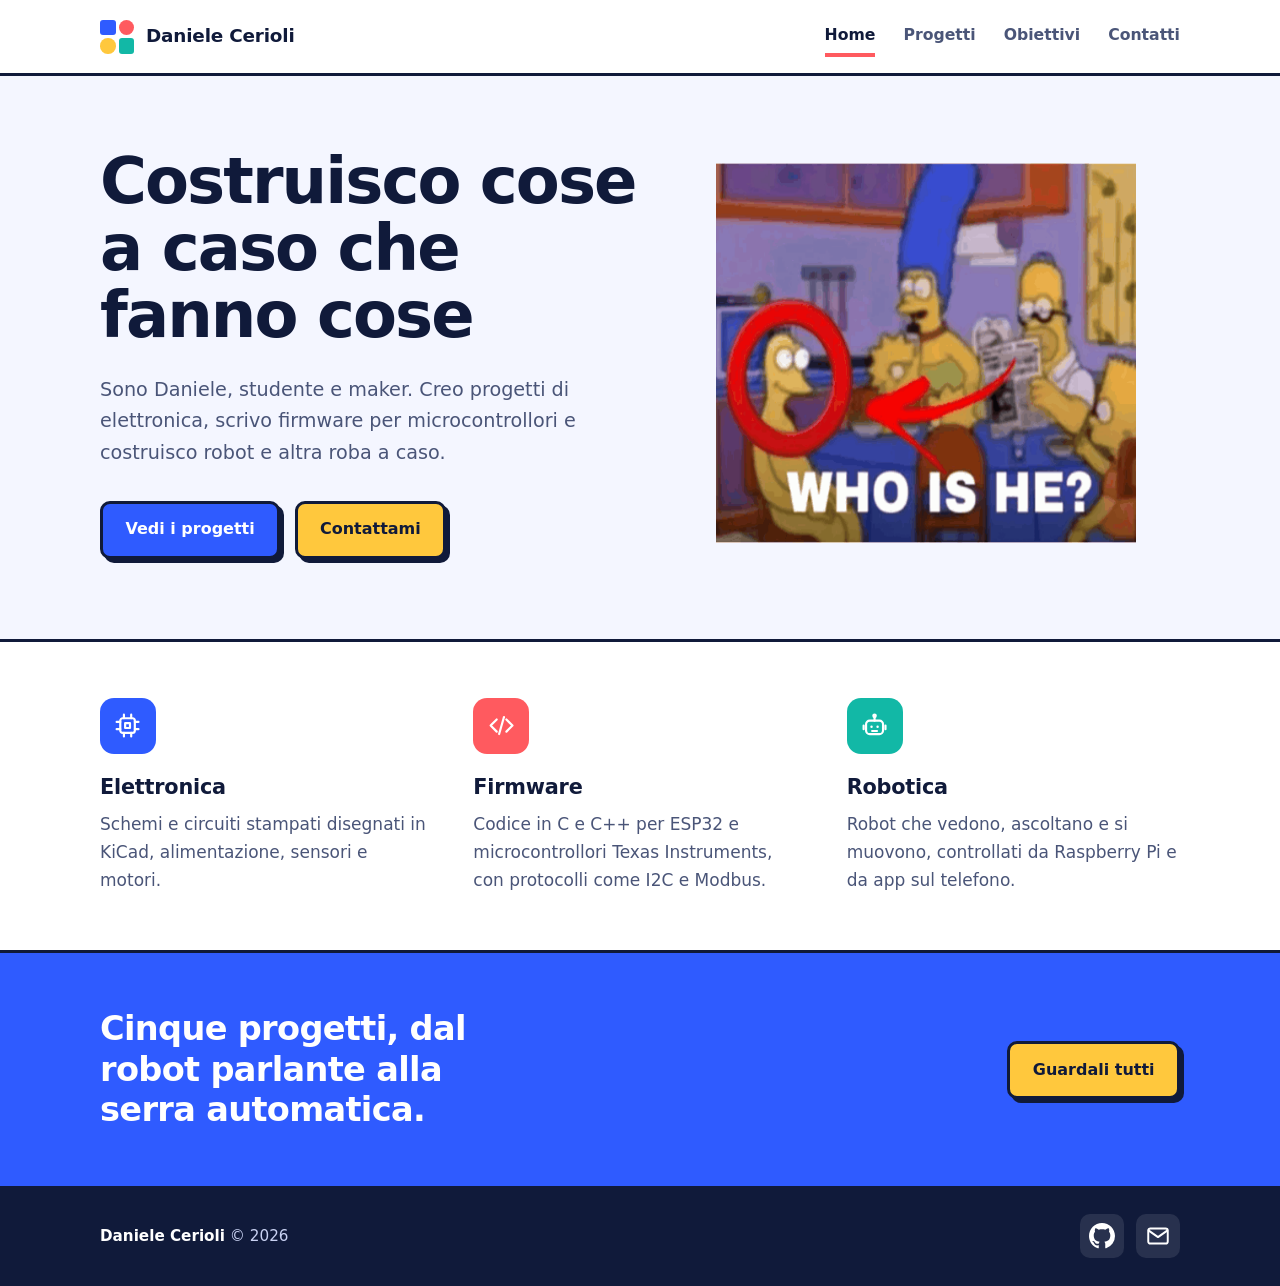
==== index.html @ 8ccdbf16 "sdada" ====
<!DOCTYPE html>
<html lang="it">
<head>
    <meta charset="UTF-8">
    <meta name="viewport" content="width=device-width, initial-scale=1.0">
    <title>Daniele Cerioli</title>
    <link rel="icon" type="image/x-icon" href="resources/img/icon.png">
    <link rel="stylesheet" href="style.css">
</head>
<body>
    <svg width="0" height="0" style="position:absolute" aria-hidden="true" focusable="false">
        <symbol id="i-github" viewBox="0 0 16 16"><path d="M8 0C3.58 0 0 3.58 0 8c0 3.54 2.29 6.53 5.47 7.59.4.07.55-.17.55-.38 0-.19-.01-.82-.01-1.49-2.01.37-2.53-.49-2.69-.94-.09-.23-.48-.94-.82-1.13-.28-.15-.68-.52-.01-.53.63-.01 1.08.58 1.23.82.72 1.21 1.87.87 2.33.66.07-.52.28-.87.51-1.07-1.78-.2-3.64-.89-3.64-3.95 0-.87.31-1.59.82-2.15-.08-.2-.36-1.02.08-2.12 0 0 .67-.21 2.2.82.64-.18 1.32-.27 2-.27.68 0 1.36.09 2 .27 1.53-1.04 2.2-.82 2.2-.82.44 1.1.16 1.92.08 2.12.51.56.82 1.27.82 2.15 0 3.07-1.87 3.75-3.65 3.95.29.25.54.73.54 1.48 0 1.07-.01 1.93-.01 2.2 0 .21.15.46.55.38A8.013 8.013 0 0016 8c0-4.42-3.58-8-8-8z"/></symbol>
        <symbol id="i-linkedin" viewBox="0 0 24 24"><rect x="3" y="3" width="18" height="18" rx="3"/><rect x="6.5" y="10" width="2" height="7.5" fill="currentColor" stroke="none"/><circle cx="7.5" cy="7.3" r="1.2" fill="currentColor" stroke="none"/><path fill="currentColor" stroke="none" d="M11 17.5v-7.5h2v1.1c.5-.8 1.4-1.3 2.4-1.3 1.9 0 2.6 1.2 2.6 3.1v4.6h-2v-4c0-1-.4-1.6-1.3-1.6-1 0-1.7.7-1.7 1.8v3.8z"/></symbol>
        <symbol id="i-instagram" viewBox="0 0 24 24"><rect x="3" y="3" width="18" height="18" rx="5"/><circle cx="12" cy="12" r="4"/><circle cx="17.2" cy="6.8" r="1" fill="currentColor" stroke="none"/></symbol>
        <symbol id="i-mail" viewBox="0 0 24 24"><rect x="3" y="5" width="18" height="14" rx="2"/><polyline points="3.5,7 12,13 20.5,7"/></symbol>
        <symbol id="i-chip" viewBox="0 0 24 24"><rect x="6" y="6" width="12" height="12" rx="2"/><rect x="10" y="10" width="4" height="4"/><path d="M9 3v3M15 3v3M9 18v3M15 18v3M3 9h3M3 15h3M18 9h3M18 15h3"/></symbol>
        <symbol id="i-code" viewBox="0 0 24 24"><polyline points="8,7 3,12 8,17"/><polyline points="16,7 21,12 16,17"/><line x1="14" y1="5" x2="10" y2="19"/></symbol>
        <symbol id="i-robot" viewBox="0 0 24 24"><rect x="5" y="8" width="14" height="11" rx="3"/><circle cx="9.5" cy="13" r="1" fill="currentColor" stroke="none"/><circle cx="14.5" cy="13" r="1" fill="currentColor" stroke="none"/><path d="M12 8V5"/><circle cx="12" cy="4" r="1"/><path d="M10 16.5h4"/><path d="M3 12v3M21 12v3"/></symbol>
        <symbol id="i-book" viewBox="0 0 24 24"><path d="M4 5.5C4 4.7 4.7 4 5.5 4H11v15H5.5C4.7 19 4 18.3 4 17.5z"/><path d="M20 5.5c0-.8-.7-1.5-1.5-1.5H13v15h5.5c.8 0 1.5-.7 1.5-1.5z"/></symbol>
    </svg>

    <header class="site-header">
        <div class="wrap">
            <a href="index.html" class="brand">
                <span class="brand-mark" aria-hidden="true"><i></i><i></i><i></i><i></i></span>
                Daniele Cerioli
            </a>
            <nav class="nav" aria-label="Principale">
                <ul>
                    <li><a href="index.html" class="active" aria-current="page">Home</a></li>
                    <li><a href="projects.html">Progetti</a></li>
                    <li><a href="obiettivi.html">Obiettivi</a></li>
                    <li><a href="contatti.html">Contatti</a></li>
                </ul>
            </nav>
        </div>
    </header>

    <main>
        <section class="hero">
            <div class="wrap">
                <div>
                    <h1>Costruisco cose a caso che fanno cose</h1>
                    <p>Sono Daniele, studente e maker. Creo progetti di elettronica, scrivo firmware per microcontrollori e costruisco robot e altra roba a caso.</p>
                    <div class="actions">
                        <a href="projects.html" class="btn btn-primary">Vedi i progetti</a>
                        <a href="contatti.html" class="btn btn-light">Contattami</a>
                    </div>
                </div>
                <div class="hero-art">
                    <img src="resources/img/who-is-he2.png" alt="Illustrazione di un circuito stampato con un microcontrollore al centro" width="420" height="380">
                </div>
            </div>
        </section>

        <section class="skills" aria-label="Di cosa mi occupo">
            <div class="wrap">
                <div class="skill s-blue">
                    <div class="badge"><svg class="icon" aria-hidden="true"><use href="#i-chip"/></svg></div>
                    <h2>Elettronica</h2>
                    <p>Schemi e circuiti stampati disegnati in KiCad, alimentazione, sensori e motori.</p>
                </div>
                <div class="skill s-coral">
                    <div class="badge"><svg class="icon" aria-hidden="true"><use href="#i-code"/></svg></div>
                    <h2>Firmware</h2>
                    <p>Codice in C e C++ per ESP32 e microcontrollori Texas Instruments, con protocolli come I2C e Modbus.</p>
                </div>
                <div class="skill s-teal">
                    <div class="badge"><svg class="icon" aria-hidden="true"><use href="#i-robot"/></svg></div>
                    <h2>Robotica</h2>
                    <p>Robot che vedono, ascoltano e si muovono, controllati da Raspberry Pi e da app sul telefono.</p>
                </div>
            </div>
        </section>

        <section class="band">
            <div class="wrap">
                <h2>Cinque progetti, dal robot parlante alla serra automatica.</h2>
                <a href="projects.html" class="btn btn-light">Guardali tutti</a>
            </div>
        </section>
    </main>

    <footer class="site-footer">
        <div class="wrap">
            <p><strong>Daniele Cerioli</strong> &copy; 2026</p>
            <ul class="socials">
                <li><a class="github" href="https://github.com/Dragonyx118" target="_blank" rel="noopener" aria-label="GitHub" title="GitHub"><svg class="icon icon-fill" aria-hidden="true"><use href="#i-github"/></svg></a></li>
                <li><a class="mail" href="mailto:daniele.cerioli@galileo.galileicrema.it" aria-label="Email" title="Email"><svg class="icon" aria-hidden="true"><use href="#i-mail"/></svg></a></li>
            </ul>
        </div>
    </footer>

</body>
</html>
---- style.css ----
/* ---------- Variabili ---------- */
:root {
    --ink: #101a3a;
    --muted: #4a5578;
    --bg: #f4f6ff;
    --white: #ffffff;
    --line: #d9e0f5;

    --blue: #2f5bff;
    --coral: #ff5a5f;
    --sun: #ffc83d;
    --teal: #12b8a6;
    --violet: #7b4dff;

    --blue-soft: #e4eaff;
    --coral-soft: #ffe3e4;
    --sun-soft: #fff1c7;
    --teal-soft: #d3f4ef;
    --violet-soft: #e9e1ff;

    --wrap: min(1080px, calc(100% - 3rem));
}

/* ---------- Base ---------- */
*, *::before, *::after { box-sizing: border-box; }

html { scroll-behavior: smooth; }

body {
    margin: 0;
    min-height: 100vh;
    display: flex;
    flex-direction: column;
    background: var(--bg);
    color: var(--ink);
    font-family: "Avenir Next", "Segoe UI", Roboto, system-ui, sans-serif;
    font-size: 1.0625rem;
    line-height: 1.65;
    -webkit-font-smoothing: antialiased;
}

h1, h2, h3, p, ul, dl { margin: 0; }
ul { padding: 0; list-style: none; }
img { max-width: 100%; display: block; }
a { color: inherit; }

a:focus-visible {
    outline: 3px solid var(--violet);
    outline-offset: 3px;
    border-radius: 4px;
}

.wrap { width: var(--wrap); margin-inline: auto; }
main { flex: 1; }

.icon {
    width: 1.3em;
    height: 1.3em;
    fill: none;
    stroke: currentColor;
    stroke-width: 1.8;
    stroke-linecap: round;
    stroke-linejoin: round;
    flex-shrink: 0;
}
.icon-fill { fill: currentColor; stroke: none; }

/* ---------- Header ---------- */
.site-header {
    background: var(--white);
    border-bottom: 3px solid var(--ink);
}
.site-header .wrap {
    display: flex;
    flex-wrap: wrap;
    align-items: center;
    justify-content: space-between;
    gap: 0.75rem 2rem;
    padding-block: 1rem;
}
.brand {
    display: flex;
    align-items: center;
    gap: 0.75rem;
    font-weight: 800;
    font-size: 1.15rem;
    text-decoration: none;
    letter-spacing: -0.01em;
}
.brand-mark {
    width: 34px;
    height: 34px;
    display: grid;
    grid-template: 1fr 1fr / 1fr 1fr;
    gap: 3px;
}
.brand-mark i { border-radius: 3px; }
.brand-mark i:nth-child(1) { background: var(--blue); }
.brand-mark i:nth-child(2) { background: var(--coral); border-radius: 50%; }
.brand-mark i:nth-child(3) { background: var(--sun); border-radius: 50%; }
.brand-mark i:nth-child(4) { background: var(--teal); }

.nav ul { display: flex; flex-wrap: wrap; gap: 0.25rem 1.75rem; }
.nav a {
    display: inline-block;
    padding: 0.35rem 0;
    font-weight: 600;
    font-size: 0.98rem;
    text-decoration: none;
    color: var(--muted);
    border-bottom: 4px solid transparent;
}
.nav a:hover { color: var(--ink); border-bottom-color: var(--sun); }
.nav a.active { color: var(--ink); border-bottom-color: var(--coral); }

/* ---------- Hero (home) ---------- */
.hero { padding-block: 4.5rem 5rem; }
.hero .wrap {
    display: grid;
    grid-template-columns: 1.1fr 0.9fr;
    gap: 3rem;
    align-items: center;
}
.hero h1 {
    font-size: clamp(2.4rem, 5.5vw, 4rem);
    line-height: 1.05;
    font-weight: 800;
    letter-spacing: -0.03em;
}
.hero p {
    margin-top: 1.5rem;
    max-width: 34rem;
    font-size: 1.2rem;
    color: var(--muted);
}
.hero-art svg { width: 100%; height: auto; display: block; }

.actions { display: flex; flex-wrap: wrap; gap: 0.9rem; margin-top: 2rem; }
.btn {
    display: inline-flex;
    align-items: center;
    gap: 0.6rem;
    padding: 0.8rem 1.4rem;
    font-weight: 700;
    font-size: 1rem;
    text-decoration: none;
    border: 3px solid var(--ink);
    border-radius: 10px;
    box-shadow: 4px 4px 0 var(--ink);
    transition: transform 0.12s, box-shadow 0.12s;
}
.btn:hover { transform: translate(2px, 2px); box-shadow: 2px 2px 0 var(--ink); }
.btn-primary { background: var(--blue); color: var(--white); }
.btn-light { background: var(--sun); color: var(--ink); }

/* ---------- Cosa faccio (home) ---------- */
.skills { background: var(--white); border-block: 3px solid var(--ink); padding-block: 3.5rem; }
.skills .wrap { display: grid; grid-template-columns: repeat(3, 1fr); gap: 2.5rem; }
.skill .badge {
    width: 56px;
    height: 56px;
    display: grid;
    place-items: center;
    border-radius: 14px;
    color: var(--white);
    font-size: 1.4rem;
    margin-bottom: 1rem;
}
.skill h2 { font-size: 1.3rem; font-weight: 800; letter-spacing: -0.01em; }
.skill p { margin-top: 0.4rem; color: var(--muted); }
.s-blue .badge { background: var(--blue); }
.s-coral .badge { background: var(--coral); }
.s-teal .badge { background: var(--teal); }

/* ---------- Banda finale (home) ---------- */
.band { background: var(--blue); color: var(--white); padding-block: 3.5rem; }
.band .wrap {
    display: flex;
    flex-wrap: wrap;
    align-items: center;
    justify-content: space-between;
    gap: 1.5rem;
}
.band h2 { font-size: clamp(1.5rem, 3vw, 2.1rem); font-weight: 800; letter-spacing: -0.02em; max-width: 28rem; line-height: 1.2; }

/* ---------- Intestazione pagine interne ---------- */
.page-head { padding-block: 3.5rem 2.5rem; }
.page-head h1 {
    font-size: clamp(2.2rem, 5vw, 3.4rem);
    line-height: 1.05;
    font-weight: 800;
    letter-spacing: -0.03em;
}
.page-head p { margin-top: 1rem; max-width: 36rem; font-size: 1.15rem; color: var(--muted); }
.page-head .bar {
    margin-top: 1.5rem;
    width: 140px;
    height: 8px;
    border-radius: 4px;
    background: linear-gradient(90deg,
        var(--blue) 0 25%, var(--coral) 25% 50%, var(--sun) 50% 75%, var(--teal) 75% 100%);
}

/* ---------- Progetti ---------- */
.p-blue   { --c: var(--blue);   --soft: var(--blue-soft); }
.p-coral  { --c: var(--coral);  --soft: var(--coral-soft); }
.p-teal   { --c: var(--teal);   --soft: var(--teal-soft); }
.p-violet { --c: var(--violet); --soft: var(--violet-soft); }
.p-sun    { --c: var(--sun);    --soft: var(--sun-soft); }

.project { padding-block: 3.5rem; border-top: 3px solid var(--ink); }
.project:first-child { border-top: 0; }
.project .wrap {
    display: grid;
    grid-template-columns: 1fr 1fr;
    gap: 3.5rem;
    align-items: center;
}
.project:nth-of-type(even) .text { order: 2; }

.project h2 {
    border-left: 10px solid var(--c);
    padding-left: 1rem;
    font-size: clamp(1.7rem, 3vw, 2.2rem);
    line-height: 1.1;
    font-weight: 800;
    letter-spacing: -0.02em;
}
.project .lead { margin-top: 1.1rem; font-size: 1.2rem; font-weight: 600; line-height: 1.45; }
.project .detail { margin-top: 0.9rem; color: var(--muted); }

.tags { display: flex; flex-wrap: wrap; gap: 0.5rem; margin-top: 1.4rem; }
.tags li {
    padding: 0.2rem 0.7rem;
    font-size: 0.85rem;
    font-weight: 700;
    background: var(--soft);
    border: 2px solid var(--c);
    border-radius: 6px;
}

/* Spazio immagine: se manca il file mostra il nome da usare */
.shot {
    position: relative;
    aspect-ratio: 4 / 3;
    margin: 0 12px 12px 0;
    display: grid;
    place-items: center;
    padding: 1rem;
    text-align: center;
    font-size: 0.85rem;
    font-weight: 600;
    color: var(--muted);
    background:
        repeating-linear-gradient(45deg, transparent 0 14px, rgba(16, 26, 58, 0.06) 14px 16px),
        var(--soft);
    border: 3px solid var(--ink);
    border-radius: 14px;
    box-shadow: 12px 12px 0 var(--c);
    overflow: hidden;
}
.shot::before { content: attr(data-file); }
.shot img {
    position: absolute;
    inset: 0;
    width: 100%;
    height: 100%;
    object-fit: cover;
}

/* ---------- Obiettivi ---------- */
.goals { padding-block: 1.5rem 4rem; }
.goal {
    display: grid;
    grid-template-columns: 64px 1fr;
    gap: 1.5rem;
    padding-block: 2rem;
    border-top: 3px solid var(--ink);
}
.goal .badge {
    width: 64px;
    height: 64px;
    display: grid;
    place-items: center;
    border-radius: 16px;
    background: var(--c);
    color: var(--white);
    font-size: 1.5rem;
}
.p-sun .badge { color: var(--ink); }
.goal h2 { font-size: 1.5rem; font-weight: 800; letter-spacing: -0.02em; line-height: 1.2; }
.goal p { margin-top: 0.5rem; max-width: 40rem; color: var(--muted); }

/* ---------- Contatti ---------- */
.contacts { padding-block: 1.5rem 4rem; }
.contacts ul { border-top: 3px solid var(--ink); }
.contact {
    display: flex;
    align-items: center;
    gap: 1.25rem;
    padding-block: 1.1rem;
    border-bottom: 3px solid var(--ink);
    text-decoration: none;
}
.contact .badge {
    width: 52px;
    height: 52px;
    display: grid;
    place-items: center;
    border-radius: 12px;
    background: var(--c);
    color: var(--white);
    font-size: 1.3rem;
    transition: transform 0.15s;
}
.contact:hover .badge { transform: rotate(-8deg) scale(1.06); }
.contact strong { display: block; font-size: 1.15rem; font-weight: 800; }
.contact span.handle { color: var(--muted); font-size: 0.95rem; }

/* ---------- Footer ---------- */
.site-footer { background: var(--ink); color: #c9d2f2; margin-top: auto; }
.site-footer .wrap {
    display: flex;
    flex-wrap: wrap;
    align-items: center;
    justify-content: space-between;
    gap: 1.25rem;
    padding-block: 1.75rem;
    font-size: 0.95rem;
}
.site-footer strong { color: var(--white); }
.socials { display: flex; gap: 0.75rem; }
.socials a {
    width: 44px;
    height: 44px;
    display: grid;
    place-items: center;
    border-radius: 10px;
    color: var(--white);
    background: rgba(255, 255, 255, 0.1);
    font-size: 1.25rem;
    transition: background 0.15s, color 0.15s;
}
.socials a:hover { color: var(--ink); }
.socials a.github:hover    { background: var(--white); }
.socials a.linkedin:hover  { background: #6f93ff; }
.socials a.instagram:hover { background: var(--coral); }
.socials a.mail:hover      { background: var(--sun); }

/* ---------- Mobile ---------- */
@media (max-width: 820px) {
    .hero { padding-block: 3rem; }
    .hero .wrap, .project .wrap { grid-template-columns: 1fr; gap: 2.5rem; }
    .project:nth-of-type(even) .text { order: 0; }
    .skills .wrap { grid-template-columns: 1fr; gap: 2rem; }
}

@media (prefers-reduced-motion: reduce) {
    html { scroll-behavior: auto; }
    .btn, .contact .badge, .socials a { transition: none; }
}

.project h2 {
    display: flex;
    align-items: center;
    gap: 0.85rem;
}
.project-logo {
    width: 1.8em;
    height: 1.8em;
    display: flex;
    align-items: center;
    justify-content: center;
    flex-shrink: 0;
    overflow: hidden;
}
.project-logo img {
    width: 100%;
    height: 100%;
    object-fit: cover;
}
/* Stonda solo il logo quadrato di LegmaMiteo */
.project-logo.round-logo img {
    border-radius: 20%;
}
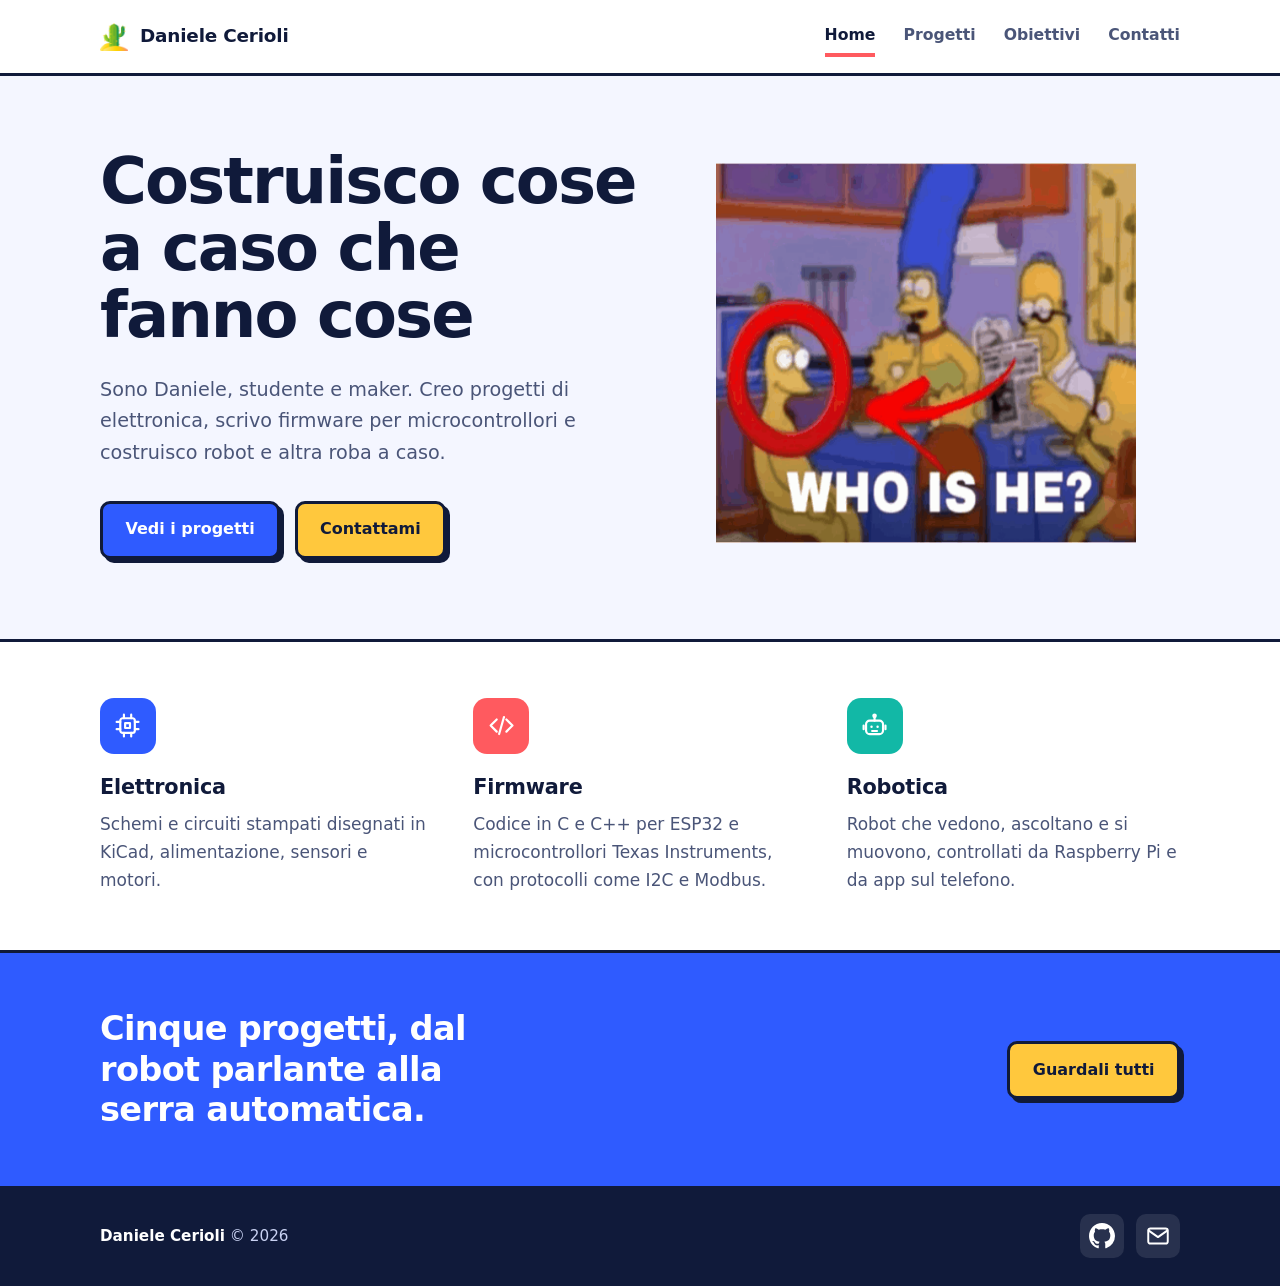
==== commit aa4e9fb0: "gr" ====
--- a/index.html
+++ b/index.html
@@ -10,19 +10,16 @@
 <body>
     <svg width="0" height="0" style="position:absolute" aria-hidden="true" focusable="false">
         <symbol id="i-github" viewBox="0 0 16 16"><path d="M8 0C3.58 0 0 3.58 0 8c0 3.54 2.29 6.53 5.47 7.59.4.07.55-.17.55-.38 0-.19-.01-.82-.01-1.49-2.01.37-2.53-.49-2.69-.94-.09-.23-.48-.94-.82-1.13-.28-.15-.68-.52-.01-.53.63-.01 1.08.58 1.23.82.72 1.21 1.87.87 2.33.66.07-.52.28-.87.51-1.07-1.78-.2-3.64-.89-3.64-3.95 0-.87.31-1.59.82-2.15-.08-.2-.36-1.02.08-2.12 0 0 .67-.21 2.2.82.64-.18 1.32-.27 2-.27.68 0 1.36.09 2 .27 1.53-1.04 2.2-.82 2.2-.82.44 1.1.16 1.92.08 2.12.51.56.82 1.27.82 2.15 0 3.07-1.87 3.75-3.65 3.95.29.25.54.73.54 1.48 0 1.07-.01 1.93-.01 2.2 0 .21.15.46.55.38A8.013 8.013 0 0016 8c0-4.42-3.58-8-8-8z"/></symbol>
-        <symbol id="i-linkedin" viewBox="0 0 24 24"><rect x="3" y="3" width="18" height="18" rx="3"/><rect x="6.5" y="10" width="2" height="7.5" fill="currentColor" stroke="none"/><circle cx="7.5" cy="7.3" r="1.2" fill="currentColor" stroke="none"/><path fill="currentColor" stroke="none" d="M11 17.5v-7.5h2v1.1c.5-.8 1.4-1.3 2.4-1.3 1.9 0 2.6 1.2 2.6 3.1v4.6h-2v-4c0-1-.4-1.6-1.3-1.6-1 0-1.7.7-1.7 1.8v3.8z"/></symbol>
-        <symbol id="i-instagram" viewBox="0 0 24 24"><rect x="3" y="3" width="18" height="18" rx="5"/><circle cx="12" cy="12" r="4"/><circle cx="17.2" cy="6.8" r="1" fill="currentColor" stroke="none"/></symbol>
         <symbol id="i-mail" viewBox="0 0 24 24"><rect x="3" y="5" width="18" height="14" rx="2"/><polyline points="3.5,7 12,13 20.5,7"/></symbol>
         <symbol id="i-chip" viewBox="0 0 24 24"><rect x="6" y="6" width="12" height="12" rx="2"/><rect x="10" y="10" width="4" height="4"/><path d="M9 3v3M15 3v3M9 18v3M15 18v3M3 9h3M3 15h3M18 9h3M18 15h3"/></symbol>
         <symbol id="i-code" viewBox="0 0 24 24"><polyline points="8,7 3,12 8,17"/><polyline points="16,7 21,12 16,17"/><line x1="14" y1="5" x2="10" y2="19"/></symbol>
         <symbol id="i-robot" viewBox="0 0 24 24"><rect x="5" y="8" width="14" height="11" rx="3"/><circle cx="9.5" cy="13" r="1" fill="currentColor" stroke="none"/><circle cx="14.5" cy="13" r="1" fill="currentColor" stroke="none"/><path d="M12 8V5"/><circle cx="12" cy="4" r="1"/><path d="M10 16.5h4"/><path d="M3 12v3M21 12v3"/></symbol>
-        <symbol id="i-book" viewBox="0 0 24 24"><path d="M4 5.5C4 4.7 4.7 4 5.5 4H11v15H5.5C4.7 19 4 18.3 4 17.5z"/><path d="M20 5.5c0-.8-.7-1.5-1.5-1.5H13v15h5.5c.8 0 1.5-.7 1.5-1.5z"/></symbol>
     </svg>
 
     <header class="site-header">
         <div class="wrap">
             <a href="index.html" class="brand">
-                <span class="brand-mark" aria-hidden="true"><i></i><i></i><i></i><i></i></span>
+            <img src="resources/img/profile.png" alt="Logo" class="brand-logo">
                 Daniele Cerioli
             </a>
             <nav class="nav" aria-label="Principale">
--- a/style.css
+++ b/style.css
@@ -382,4 +382,11 @@
 /* Stonda solo il logo quadrato di LegmaMiteo */
 .project-logo.round-logo img {
     border-radius: 20%;
+}
+.brand .brand-logo {
+    width: 28px;       /* Regola questa larghezza in base a come preferisci */
+    height: 28px;      /* Deve essere uguale alla larghezza per averla quadrata, oppure auto */
+    object-fit: contain;
+    display: inline-block;
+    vertical-align: middle;
 }
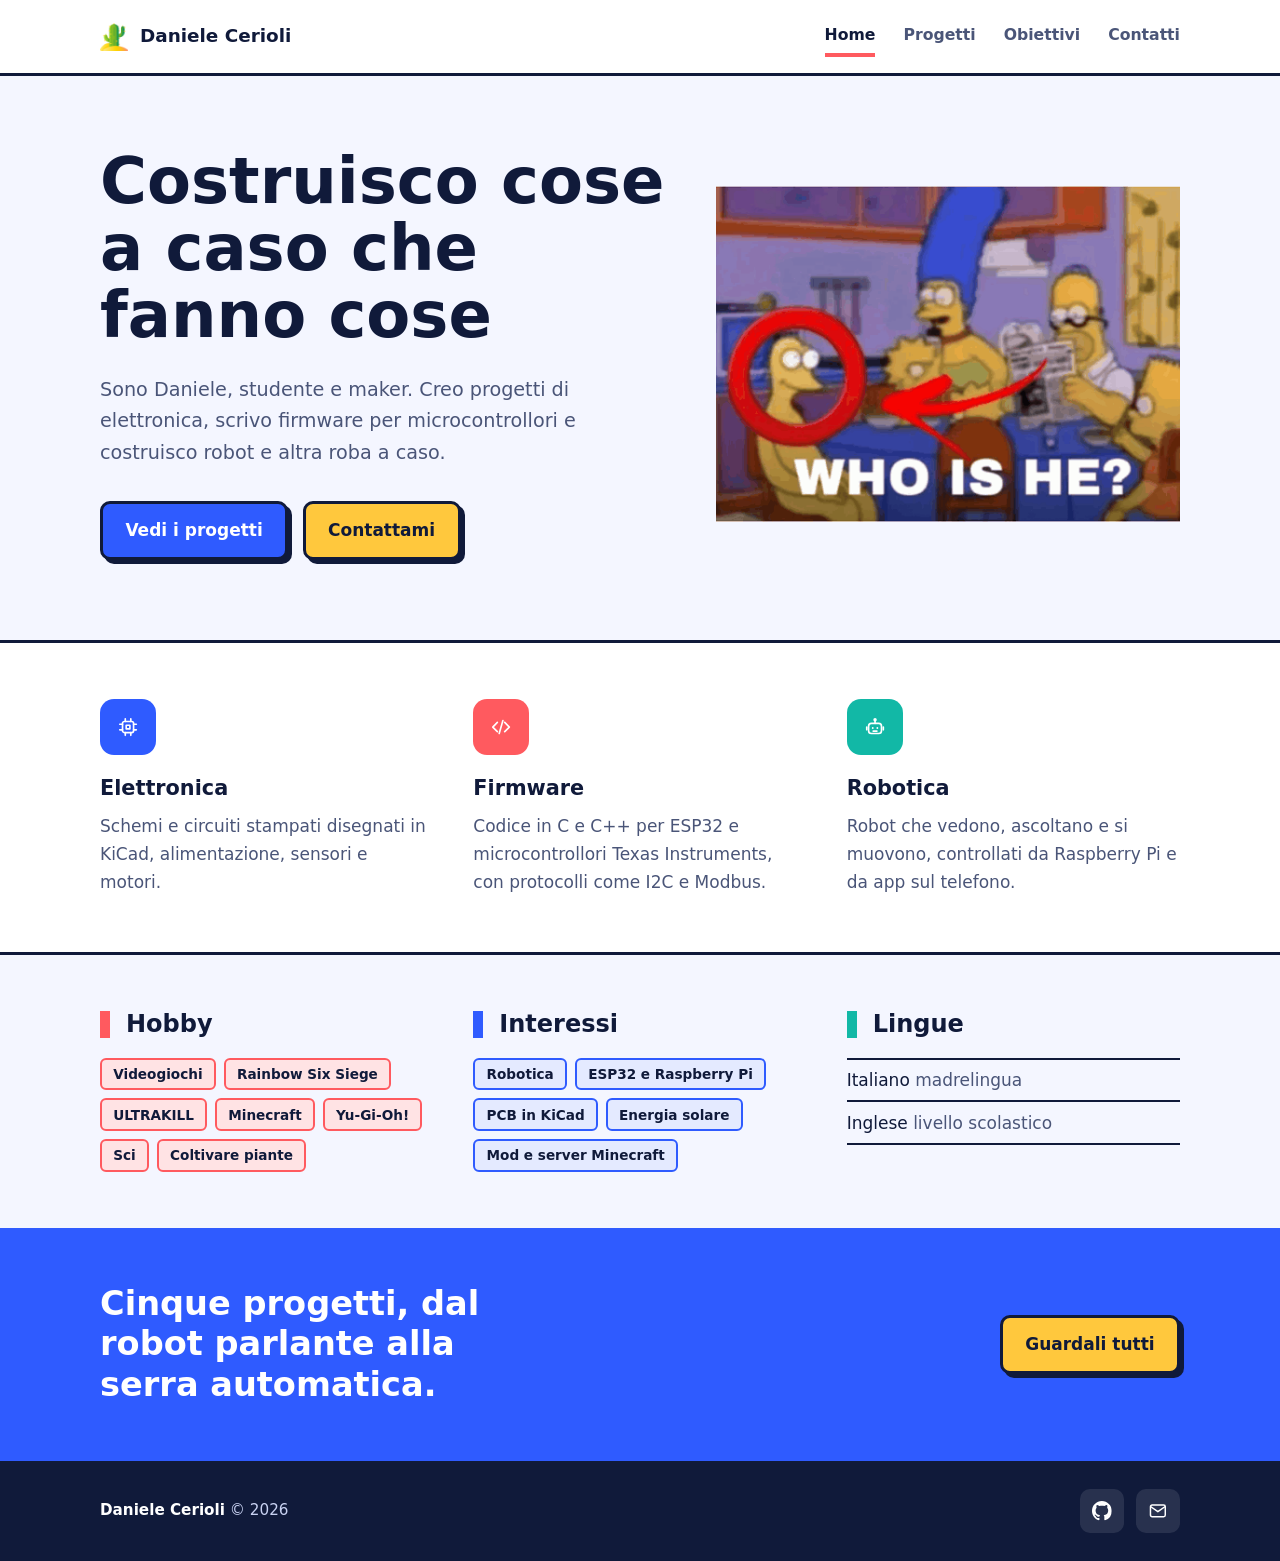
==== commit b01f5c17: "dooom" ====
--- a/index.html
+++ b/index.html
@@ -8,6 +8,7 @@
     <link rel="stylesheet" href="style.css">
 </head>
 <body>
+    
     <svg width="0" height="0" style="position:absolute" aria-hidden="true" focusable="false">
         <symbol id="i-github" viewBox="0 0 16 16"><path d="M8 0C3.58 0 0 3.58 0 8c0 3.54 2.29 6.53 5.47 7.59.4.07.55-.17.55-.38 0-.19-.01-.82-.01-1.49-2.01.37-2.53-.49-2.69-.94-.09-.23-.48-.94-.82-1.13-.28-.15-.68-.52-.01-.53.63-.01 1.08.58 1.23.82.72 1.21 1.87.87 2.33.66.07-.52.28-.87.51-1.07-1.78-.2-3.64-.89-3.64-3.95 0-.87.31-1.59.82-2.15-.08-.2-.36-1.02.08-2.12 0 0 .67-.21 2.2.82.64-.18 1.32-.27 2-.27.68 0 1.36.09 2 .27 1.53-1.04 2.2-.82 2.2-.82.44 1.1.16 1.92.08 2.12.51.56.82 1.27.82 2.15 0 3.07-1.87 3.75-3.65 3.95.29.25.54.73.54 1.48 0 1.07-.01 1.93-.01 2.2 0 .21.15.46.55.38A8.013 8.013 0 0016 8c0-4.42-3.58-8-8-8z"/></symbol>
         <symbol id="i-mail" viewBox="0 0 24 24"><rect x="3" y="5" width="18" height="14" rx="2"/><polyline points="3.5,7 12,13 20.5,7"/></symbol>
@@ -70,6 +71,40 @@
             </div>
         </section>
 
+        <section class="about" aria-label="Hobby, interessi e lingue">
+            <div class="wrap">
+                <div class="p-coral">
+                    <h2>Hobby</h2>
+                    <ul class="tags">
+                        <li>Videogiochi</li>
+                        <li>Rainbow Six Siege</li>
+                        <li>ULTRAKILL</li>
+                        <li>Minecraft</li>
+                        <li>Yu-Gi-Oh!</li>
+                        <li>Sci</li>
+                        <li>Coltivare piante</li>
+                    </ul>
+                </div>
+                <div class="p-blue">
+                    <h2>Interessi</h2>
+                    <ul class="tags">
+                        <li>Robotica</li>
+                        <li>ESP32 e Raspberry Pi</li>
+                        <li>PCB in KiCad</li>
+                        <li>Energia solare</li>
+                        <li>Mod e server Minecraft</li>
+                    </ul>
+                </div>
+                <div class="p-teal">
+                    <h2>Lingue</h2>
+                    <ul class="langs">
+                        <li>Italiano <span>madrelingua</span></li>
+                        <li>Inglese <span>livello scolastico</span></li>
+                    </ul>
+                </div>
+            </div>
+        </section>
+
         <section class="band">
             <div class="wrap">
                 <h2>Cinque progetti, dal robot parlante alla serra automatica.</h2>
--- a/style.css
+++ b/style.css
@@ -4,7 +4,6 @@
     --muted: #4a5578;
     --bg: #f4f6ff;
     --white: #ffffff;
-    --line: #d9e0f5;
 
     --blue: #2f5bff;
     --coral: #ff5a5f;
@@ -23,8 +22,6 @@
 
 /* ---------- Base ---------- */
 *, *::before, *::after { box-sizing: border-box; }
-
-html { scroll-behavior: smooth; }
 
 body {
     margin: 0;
@@ -36,19 +33,12 @@
     font-family: "Avenir Next", "Segoe UI", Roboto, system-ui, sans-serif;
     font-size: 1.0625rem;
     line-height: 1.65;
-    -webkit-font-smoothing: antialiased;
-}
-
-h1, h2, h3, p, ul, dl { margin: 0; }
+}
+
+h1, h2, p, ul { margin: 0; }
 ul { padding: 0; list-style: none; }
 img { max-width: 100%; display: block; }
 a { color: inherit; }
-
-a:focus-visible {
-    outline: 3px solid var(--violet);
-    outline-offset: 3px;
-    border-radius: 4px;
-}
 
 .wrap { width: var(--wrap); margin-inline: auto; }
 main { flex: 1; }
@@ -65,11 +55,15 @@
 }
 .icon-fill { fill: currentColor; stroke: none; }
 
+/* ---------- Colori per sezione ---------- */
+.p-blue   { --c: var(--blue);   --soft: var(--blue-soft); }
+.p-coral  { --c: var(--coral);  --soft: var(--coral-soft); }
+.p-teal   { --c: var(--teal);   --soft: var(--teal-soft); }
+.p-violet { --c: var(--violet); --soft: var(--violet-soft); }
+.p-sun    { --c: var(--sun);    --soft: var(--sun-soft); }
+
 /* ---------- Header ---------- */
-.site-header {
-    background: var(--white);
-    border-bottom: 3px solid var(--ink);
-}
+.site-header { background: var(--white); border-bottom: 3px solid var(--ink); }
 .site-header .wrap {
     display: flex;
     flex-wrap: wrap;
@@ -85,20 +79,8 @@
     font-weight: 800;
     font-size: 1.15rem;
     text-decoration: none;
-    letter-spacing: -0.01em;
-}
-.brand-mark {
-    width: 34px;
-    height: 34px;
-    display: grid;
-    grid-template: 1fr 1fr / 1fr 1fr;
-    gap: 3px;
-}
-.brand-mark i { border-radius: 3px; }
-.brand-mark i:nth-child(1) { background: var(--blue); }
-.brand-mark i:nth-child(2) { background: var(--coral); border-radius: 50%; }
-.brand-mark i:nth-child(3) { background: var(--sun); border-radius: 50%; }
-.brand-mark i:nth-child(4) { background: var(--teal); }
+}
+.brand-logo { width: 28px; height: 28px; object-fit: contain; }
 
 .nav ul { display: flex; flex-wrap: wrap; gap: 0.25rem 1.75rem; }
 .nav a {
@@ -113,7 +95,22 @@
 .nav a:hover { color: var(--ink); border-bottom-color: var(--sun); }
 .nav a.active { color: var(--ink); border-bottom-color: var(--coral); }
 
-/* ---------- Hero (home) ---------- */
+/* ---------- Bottoni ---------- */
+.actions { display: flex; flex-wrap: wrap; gap: 0.9rem; margin-top: 2rem; }
+.btn {
+    display: inline-flex;
+    align-items: center;
+    padding: 0.8rem 1.4rem;
+    font-weight: 700;
+    text-decoration: none;
+    border: 3px solid var(--ink);
+    border-radius: 10px;
+    box-shadow: 4px 4px 0 var(--ink);
+}
+.btn-primary { background: var(--blue); color: var(--white); }
+.btn-light { background: var(--sun); color: var(--ink); }
+
+/* ---------- Home ---------- */
 .hero { padding-block: 4.5rem 5rem; }
 .hero .wrap {
     display: grid;
@@ -125,35 +122,10 @@
     font-size: clamp(2.4rem, 5.5vw, 4rem);
     line-height: 1.05;
     font-weight: 800;
-    letter-spacing: -0.03em;
-}
-.hero p {
-    margin-top: 1.5rem;
-    max-width: 34rem;
-    font-size: 1.2rem;
-    color: var(--muted);
-}
-.hero-art svg { width: 100%; height: auto; display: block; }
-
-.actions { display: flex; flex-wrap: wrap; gap: 0.9rem; margin-top: 2rem; }
-.btn {
-    display: inline-flex;
-    align-items: center;
-    gap: 0.6rem;
-    padding: 0.8rem 1.4rem;
-    font-weight: 700;
-    font-size: 1rem;
-    text-decoration: none;
-    border: 3px solid var(--ink);
-    border-radius: 10px;
-    box-shadow: 4px 4px 0 var(--ink);
-    transition: transform 0.12s, box-shadow 0.12s;
-}
-.btn:hover { transform: translate(2px, 2px); box-shadow: 2px 2px 0 var(--ink); }
-.btn-primary { background: var(--blue); color: var(--white); }
-.btn-light { background: var(--sun); color: var(--ink); }
-
-/* ---------- Cosa faccio (home) ---------- */
+}
+.hero p { margin-top: 1.5rem; max-width: 34rem; font-size: 1.2rem; color: var(--muted); }
+.hero-art img { width: 100%; height: auto; }
+
 .skills { background: var(--white); border-block: 3px solid var(--ink); padding-block: 3.5rem; }
 .skills .wrap { display: grid; grid-template-columns: repeat(3, 1fr); gap: 2.5rem; }
 .skill .badge {
@@ -163,16 +135,30 @@
     place-items: center;
     border-radius: 14px;
     color: var(--white);
-    font-size: 1.4rem;
     margin-bottom: 1rem;
 }
-.skill h2 { font-size: 1.3rem; font-weight: 800; letter-spacing: -0.01em; }
+.skill h2 { font-size: 1.3rem; font-weight: 800; }
 .skill p { margin-top: 0.4rem; color: var(--muted); }
 .s-blue .badge { background: var(--blue); }
 .s-coral .badge { background: var(--coral); }
 .s-teal .badge { background: var(--teal); }
 
-/* ---------- Banda finale (home) ---------- */
+/* Hobby, interessi, lingue */
+.about { padding-block: 3.5rem; }
+.about .wrap { display: grid; grid-template-columns: repeat(3, 1fr); gap: 2.5rem; }
+.about h2 {
+    border-left: 10px solid var(--c);
+    padding-left: 1rem;
+    font-size: 1.5rem;
+    line-height: 1.1;
+    font-weight: 800;
+}
+.about .tags { margin-top: 1.25rem; }
+.langs { margin-top: 1.25rem; }
+.langs li { padding-block: 0.4rem; border-bottom: 2px solid var(--ink); }
+.langs li:first-child { border-top: 2px solid var(--ink); }
+.langs span { color: var(--muted); }
+
 .band { background: var(--blue); color: var(--white); padding-block: 3.5rem; }
 .band .wrap {
     display: flex;
@@ -181,16 +167,11 @@
     justify-content: space-between;
     gap: 1.5rem;
 }
-.band h2 { font-size: clamp(1.5rem, 3vw, 2.1rem); font-weight: 800; letter-spacing: -0.02em; max-width: 28rem; line-height: 1.2; }
-
-/* ---------- Intestazione pagine interne ---------- */
+.band h2 { font-size: clamp(1.5rem, 3vw, 2.1rem); font-weight: 800; max-width: 28rem; line-height: 1.2; }
+
+/* ---------- Pagine interne ---------- */
 .page-head { padding-block: 3.5rem 2.5rem; }
-.page-head h1 {
-    font-size: clamp(2.2rem, 5vw, 3.4rem);
-    line-height: 1.05;
-    font-weight: 800;
-    letter-spacing: -0.03em;
-}
+.page-head h1 { font-size: clamp(2.2rem, 5vw, 3.4rem); line-height: 1.05; font-weight: 800; }
 .page-head p { margin-top: 1rem; max-width: 36rem; font-size: 1.15rem; color: var(--muted); }
 .page-head .bar {
     margin-top: 1.5rem;
@@ -201,15 +182,11 @@
         var(--blue) 0 25%, var(--coral) 25% 50%, var(--sun) 50% 75%, var(--teal) 75% 100%);
 }
 
+.banner-image-container img { width: 100%; height: auto; border-radius: 16px; }
+.page-head + .projects-banner { margin-bottom: 7rem; }
+
 /* ---------- Progetti ---------- */
-.p-blue   { --c: var(--blue);   --soft: var(--blue-soft); }
-.p-coral  { --c: var(--coral);  --soft: var(--coral-soft); }
-.p-teal   { --c: var(--teal);   --soft: var(--teal-soft); }
-.p-violet { --c: var(--violet); --soft: var(--violet-soft); }
-.p-sun    { --c: var(--sun);    --soft: var(--sun-soft); }
-
 .project { padding-block: 3.5rem; border-top: 3px solid var(--ink); }
-.project:first-child { border-top: 0; }
 .project .wrap {
     display: grid;
     grid-template-columns: 1fr 1fr;
@@ -219,13 +196,25 @@
 .project:nth-of-type(even) .text { order: 2; }
 
 .project h2 {
+    display: flex;
+    align-items: center;
+    gap: 0.85rem;
     border-left: 10px solid var(--c);
     padding-left: 1rem;
     font-size: clamp(1.7rem, 3vw, 2.2rem);
     line-height: 1.1;
     font-weight: 800;
-    letter-spacing: -0.02em;
-}
+}
+.project-logo {
+    width: 1.8em;
+    height: 1.8em;
+    display: flex;
+    flex-shrink: 0;
+    overflow: hidden;
+}
+.project-logo img { width: 100%; height: 100%; object-fit: cover; }
+.project-logo.round-logo img { border-radius: 20%; }
+
 .project .lead { margin-top: 1.1rem; font-size: 1.2rem; font-weight: 600; line-height: 1.45; }
 .project .detail { margin-top: 0.9rem; color: var(--muted); }
 
@@ -251,22 +240,14 @@
     font-size: 0.85rem;
     font-weight: 600;
     color: var(--muted);
-    background:
-        repeating-linear-gradient(45deg, transparent 0 14px, rgba(16, 26, 58, 0.06) 14px 16px),
-        var(--soft);
+    background: var(--soft);
     border: 3px solid var(--ink);
     border-radius: 14px;
     box-shadow: 12px 12px 0 var(--c);
     overflow: hidden;
 }
 .shot::before { content: attr(data-file); }
-.shot img {
-    position: absolute;
-    inset: 0;
-    width: 100%;
-    height: 100%;
-    object-fit: cover;
-}
+.shot img { position: absolute; inset: 0; width: 100%; height: 100%; object-fit: cover; }
 
 /* ---------- Obiettivi ---------- */
 .goals { padding-block: 1.5rem 4rem; }
@@ -285,10 +266,8 @@
     border-radius: 16px;
     background: var(--c);
     color: var(--white);
-    font-size: 1.5rem;
-}
-.p-sun .badge { color: var(--ink); }
-.goal h2 { font-size: 1.5rem; font-weight: 800; letter-spacing: -0.02em; line-height: 1.2; }
+}
+.goal h2 { font-size: 1.5rem; font-weight: 800; line-height: 1.2; }
 .goal p { margin-top: 0.5rem; max-width: 40rem; color: var(--muted); }
 
 /* ---------- Contatti ---------- */
@@ -310,12 +289,9 @@
     border-radius: 12px;
     background: var(--c);
     color: var(--white);
-    font-size: 1.3rem;
-    transition: transform 0.15s;
-}
-.contact:hover .badge { transform: rotate(-8deg) scale(1.06); }
+}
 .contact strong { display: block; font-size: 1.15rem; font-weight: 800; }
-.contact span.handle { color: var(--muted); font-size: 0.95rem; }
+.contact .handle { color: var(--muted); font-size: 0.95rem; }
 
 /* ---------- Footer ---------- */
 .site-footer { background: var(--ink); color: #c9d2f2; margin-top: auto; }
@@ -338,55 +314,29 @@
     border-radius: 10px;
     color: var(--white);
     background: rgba(255, 255, 255, 0.1);
-    font-size: 1.25rem;
-    transition: background 0.15s, color 0.15s;
 }
 .socials a:hover { color: var(--ink); }
-.socials a.github:hover    { background: var(--white); }
-.socials a.linkedin:hover  { background: #6f93ff; }
-.socials a.instagram:hover { background: var(--coral); }
-.socials a.mail:hover      { background: var(--sun); }
+.socials a.github:hover { background: var(--white); }
+.socials a.mail:hover { background: var(--sun); }
 
 /* ---------- Mobile ---------- */
 @media (max-width: 820px) {
     .hero { padding-block: 3rem; }
     .hero .wrap, .project .wrap { grid-template-columns: 1fr; gap: 2.5rem; }
     .project:nth-of-type(even) .text { order: 0; }
-    .skills .wrap { grid-template-columns: 1fr; gap: 2rem; }
-}
-
-@media (prefers-reduced-motion: reduce) {
-    html { scroll-behavior: auto; }
-    .btn, .contact .badge, .socials a { transition: none; }
-}
-
-.project h2 {
-    display: flex;
-    align-items: center;
-    gap: 0.85rem;
-}
-.project-logo {
-    width: 1.8em;
-    height: 1.8em;
-    display: flex;
-    align-items: center;
-    justify-content: center;
-    flex-shrink: 0;
+    .skills .wrap, .about .wrap { grid-template-columns: 1fr; gap: 2rem; }
+}
+
+/*doom*/
+.game-wrap { padding-bottom: 4rem; }
+.game {
+    aspect-ratio: 4 / 3;
+    width: 100%;
+    max-width: 900px;
+    margin: 0 12px 12px 0;
+    background: #000;
+    border: 3px solid var(--ink);
+    border-radius: 14px;
+    box-shadow: 12px 12px 0 var(--coral);
     overflow: hidden;
-}
-.project-logo img {
-    width: 100%;
-    height: 100%;
-    object-fit: cover;
-}
-/* Stonda solo il logo quadrato di LegmaMiteo */
-.project-logo.round-logo img {
-    border-radius: 20%;
-}
-.brand .brand-logo {
-    width: 28px;       /* Regola questa larghezza in base a come preferisci */
-    height: 28px;      /* Deve essere uguale alla larghezza per averla quadrata, oppure auto */
-    object-fit: contain;
-    display: inline-block;
-    vertical-align: middle;
 }
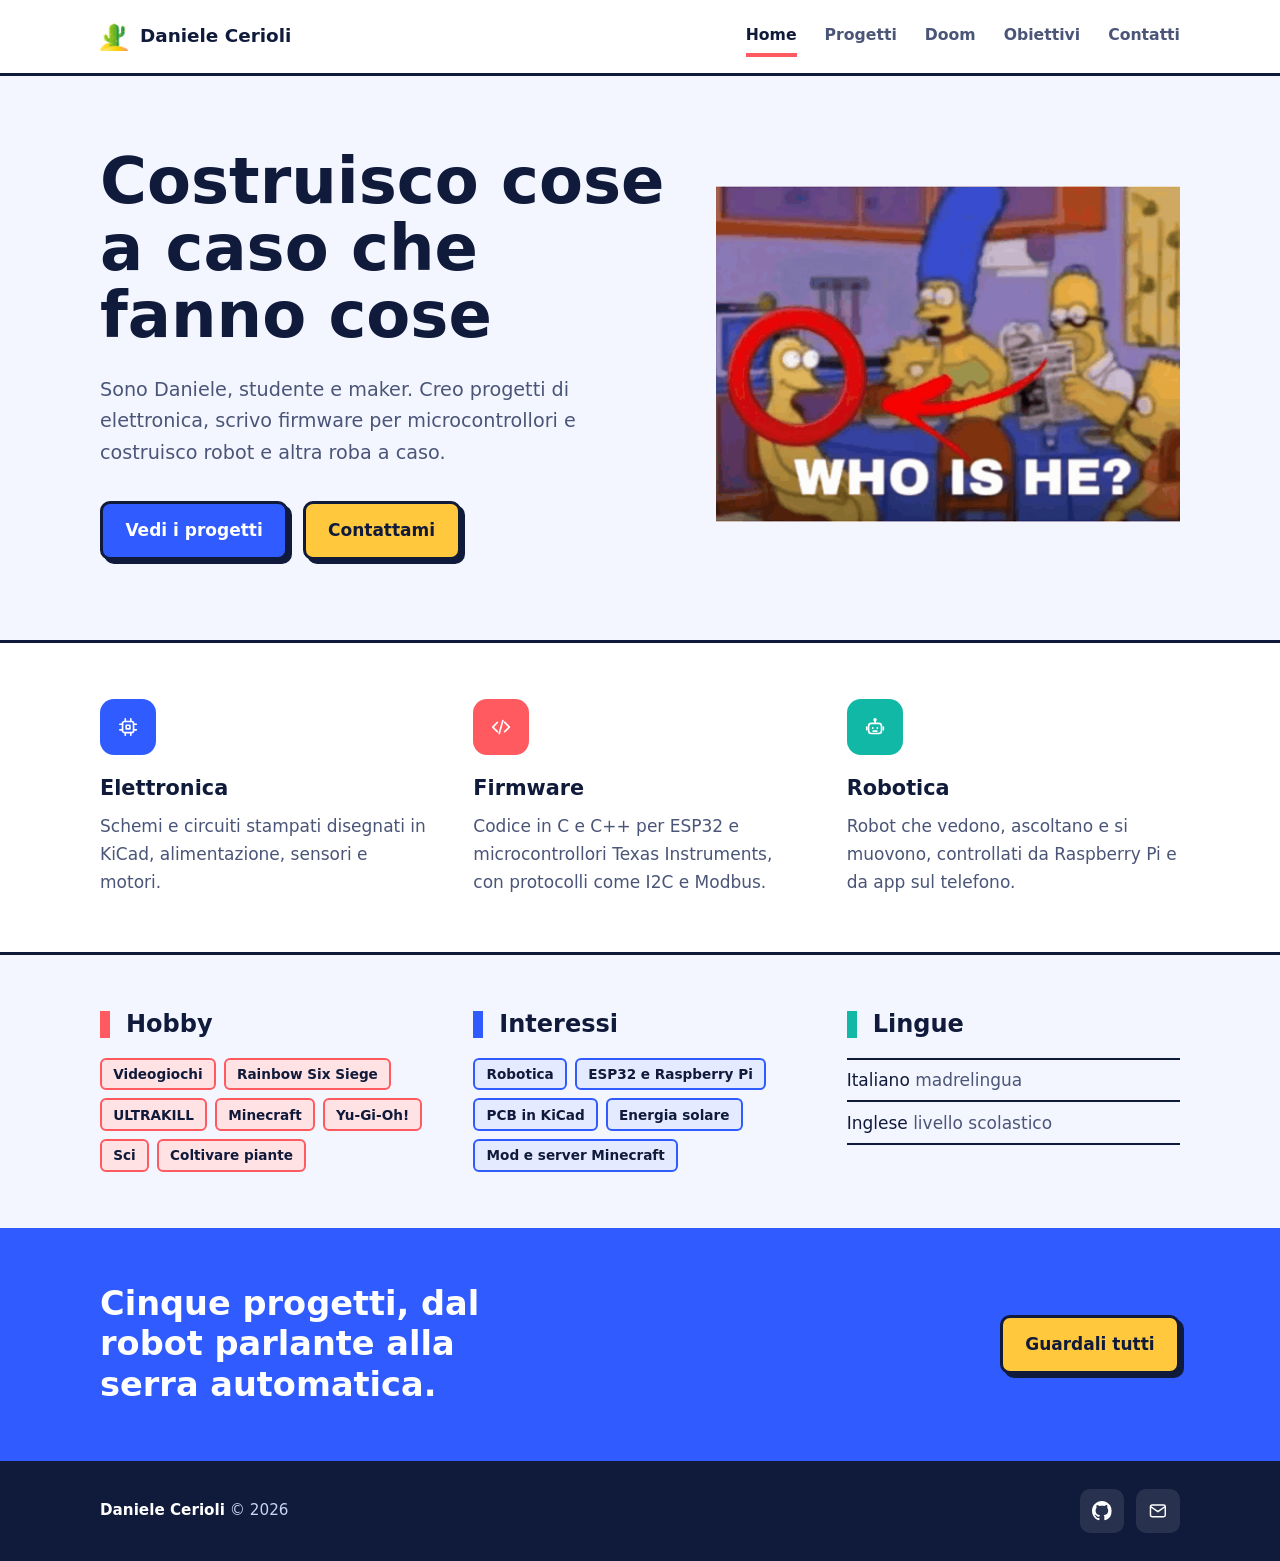
==== commit 8ef6e958: "<zx<x" ====
--- a/index.html
+++ b/index.html
@@ -27,6 +27,7 @@
                 <ul>
                     <li><a href="index.html" class="active" aria-current="page">Home</a></li>
                     <li><a href="projects.html">Progetti</a></li>
+                    <li><a href="doom.html">Doom</a></li>
                     <li><a href="obiettivi.html">Obiettivi</a></li>
                     <li><a href="contatti.html">Contatti</a></li>
                 </ul>
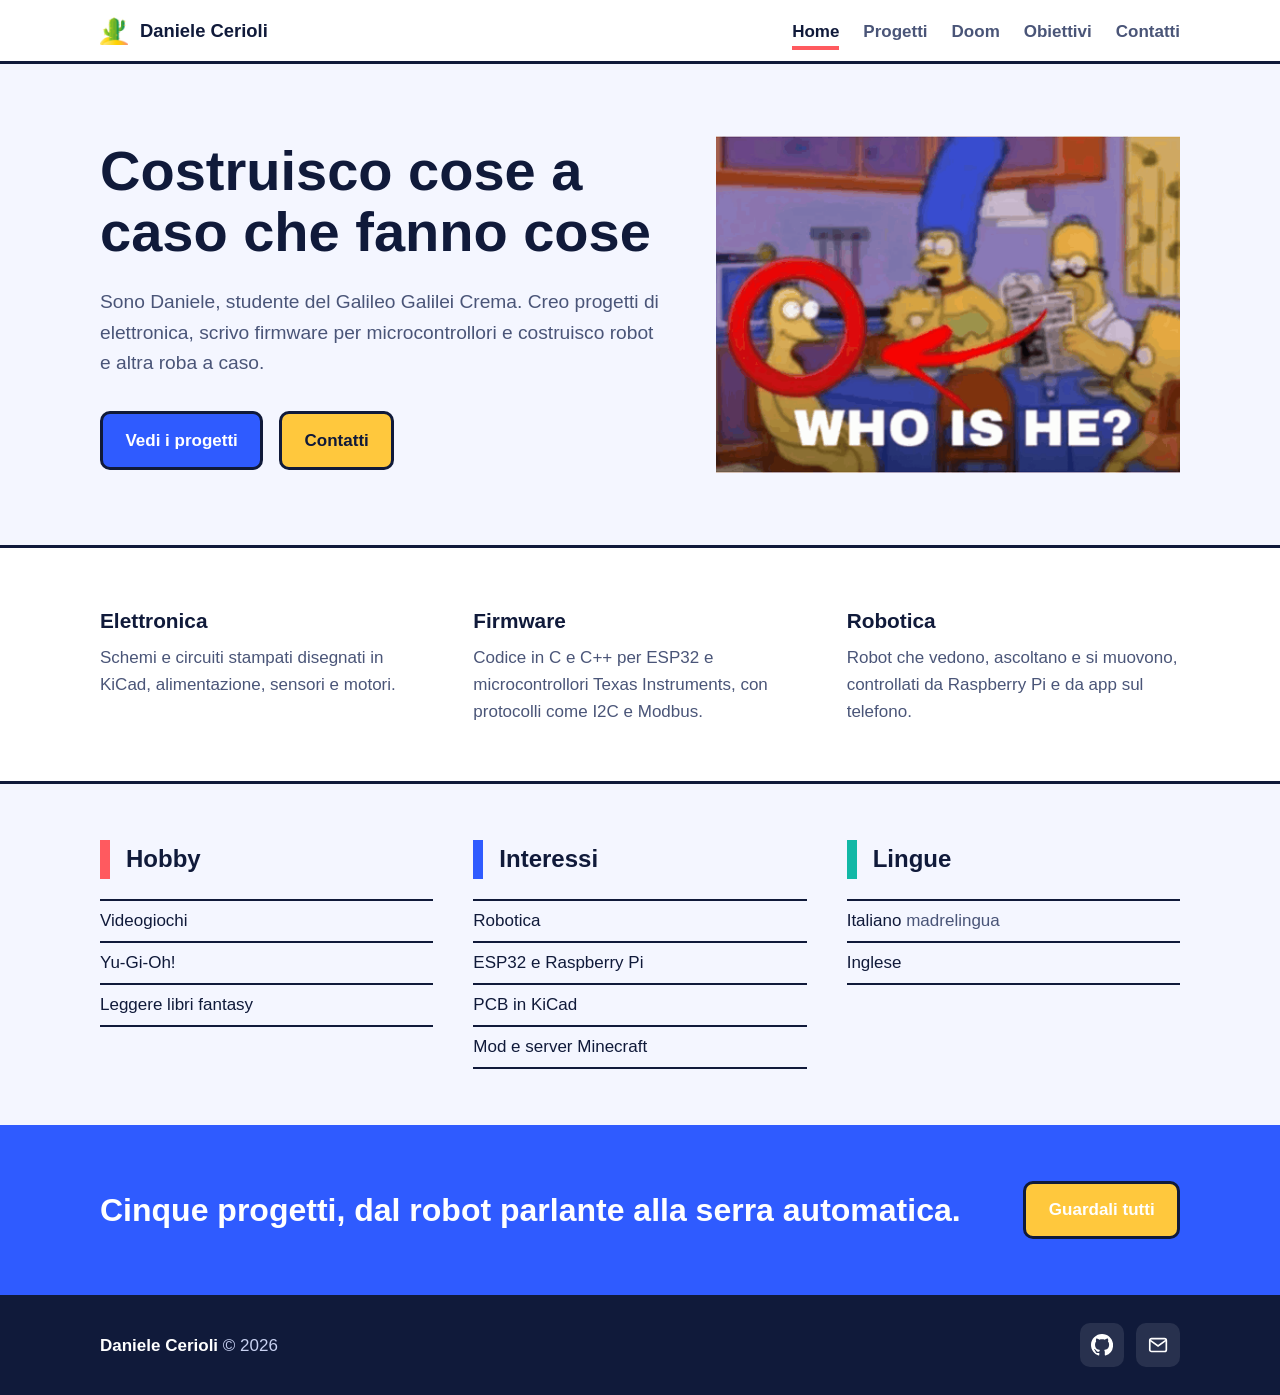
==== commit 49f59f25: "upload" ====
--- a/index.html
+++ b/index.html
@@ -12,10 +12,7 @@
     <svg width="0" height="0" style="position:absolute" aria-hidden="true" focusable="false">
         <symbol id="i-github" viewBox="0 0 16 16"><path d="M8 0C3.58 0 0 3.58 0 8c0 3.54 2.29 6.53 5.47 7.59.4.07.55-.17.55-.38 0-.19-.01-.82-.01-1.49-2.01.37-2.53-.49-2.69-.94-.09-.23-.48-.94-.82-1.13-.28-.15-.68-.52-.01-.53.63-.01 1.08.58 1.23.82.72 1.21 1.87.87 2.33.66.07-.52.28-.87.51-1.07-1.78-.2-3.64-.89-3.64-3.95 0-.87.31-1.59.82-2.15-.08-.2-.36-1.02.08-2.12 0 0 .67-.21 2.2.82.64-.18 1.32-.27 2-.27.68 0 1.36.09 2 .27 1.53-1.04 2.2-.82 2.2-.82.44 1.1.16 1.92.08 2.12.51.56.82 1.27.82 2.15 0 3.07-1.87 3.75-3.65 3.95.29.25.54.73.54 1.48 0 1.07-.01 1.93-.01 2.2 0 .21.15.46.55.38A8.013 8.013 0 0016 8c0-4.42-3.58-8-8-8z"/></symbol>
         <symbol id="i-mail" viewBox="0 0 24 24"><rect x="3" y="5" width="18" height="14" rx="2"/><polyline points="3.5,7 12,13 20.5,7"/></symbol>
-        <symbol id="i-chip" viewBox="0 0 24 24"><rect x="6" y="6" width="12" height="12" rx="2"/><rect x="10" y="10" width="4" height="4"/><path d="M9 3v3M15 3v3M9 18v3M15 18v3M3 9h3M3 15h3M18 9h3M18 15h3"/></symbol>
-        <symbol id="i-code" viewBox="0 0 24 24"><polyline points="8,7 3,12 8,17"/><polyline points="16,7 21,12 16,17"/><line x1="14" y1="5" x2="10" y2="19"/></symbol>
-        <symbol id="i-robot" viewBox="0 0 24 24"><rect x="5" y="8" width="14" height="11" rx="3"/><circle cx="9.5" cy="13" r="1" fill="currentColor" stroke="none"/><circle cx="14.5" cy="13" r="1" fill="currentColor" stroke="none"/><path d="M12 8V5"/><circle cx="12" cy="4" r="1"/><path d="M10 16.5h4"/><path d="M3 12v3M21 12v3"/></symbol>
-    </svg>
+</svg>
 
     <header class="site-header">
         <div class="wrap">
@@ -40,10 +37,10 @@
             <div class="wrap">
                 <div>
                     <h1>Costruisco cose a caso che fanno cose</h1>
-                    <p>Sono Daniele, studente e maker. Creo progetti di elettronica, scrivo firmware per microcontrollori e costruisco robot e altra roba a caso.</p>
+                    <p>Sono Daniele, studente del Galileo Galilei Crema. Creo progetti di elettronica, scrivo firmware per microcontrollori e costruisco robot e altra roba a caso.</p>
                     <div class="actions">
                         <a href="projects.html" class="btn btn-primary">Vedi i progetti</a>
-                        <a href="contatti.html" class="btn btn-light">Contattami</a>
+                        <a href="contatti.html" class="btn btn-light">Contatti</a>
                     </div>
                 </div>
                 <div class="hero-art">
@@ -55,17 +52,14 @@
         <section class="skills" aria-label="Di cosa mi occupo">
             <div class="wrap">
                 <div class="skill s-blue">
-                    <div class="badge"><svg class="icon" aria-hidden="true"><use href="#i-chip"/></svg></div>
                     <h2>Elettronica</h2>
                     <p>Schemi e circuiti stampati disegnati in KiCad, alimentazione, sensori e motori.</p>
                 </div>
                 <div class="skill s-coral">
-                    <div class="badge"><svg class="icon" aria-hidden="true"><use href="#i-code"/></svg></div>
                     <h2>Firmware</h2>
                     <p>Codice in C e C++ per ESP32 e microcontrollori Texas Instruments, con protocolli come I2C e Modbus.</p>
                 </div>
                 <div class="skill s-teal">
-                    <div class="badge"><svg class="icon" aria-hidden="true"><use href="#i-robot"/></svg></div>
                     <h2>Robotica</h2>
                     <p>Robot che vedono, ascoltano e si muovono, controllati da Raspberry Pi e da app sul telefono.</p>
                 </div>
@@ -76,31 +70,26 @@
             <div class="wrap">
                 <div class="p-coral">
                     <h2>Hobby</h2>
-                    <ul class="tags">
+                    <ul class="list">
                         <li>Videogiochi</li>
-                        <li>Rainbow Six Siege</li>
-                        <li>ULTRAKILL</li>
-                        <li>Minecraft</li>
                         <li>Yu-Gi-Oh!</li>
-                        <li>Sci</li>
-                        <li>Coltivare piante</li>
+                        <li>Leggere libri fantasy</li>
                     </ul>
                 </div>
                 <div class="p-blue">
                     <h2>Interessi</h2>
-                    <ul class="tags">
+                    <ul class="list">
                         <li>Robotica</li>
                         <li>ESP32 e Raspberry Pi</li>
                         <li>PCB in KiCad</li>
-                        <li>Energia solare</li>
                         <li>Mod e server Minecraft</li>
                     </ul>
                 </div>
                 <div class="p-teal">
                     <h2>Lingue</h2>
-                    <ul class="langs">
+                    <ul class="list">
                         <li>Italiano <span>madrelingua</span></li>
-                        <li>Inglese <span>livello scolastico</span></li>
+                        <li>Inglese <span></span></li>
                     </ul>
                 </div>
             </div>
--- a/style.css
+++ b/style.css
@@ -1,342 +1,121 @@
-/* ---------- Variabili ---------- */
 :root {
-    --ink: #101a3a;
-    --muted: #4a5578;
-    --bg: #f4f6ff;
-    --white: #ffffff;
-
-    --blue: #2f5bff;
-    --coral: #ff5a5f;
-    --sun: #ffc83d;
-    --teal: #12b8a6;
-    --violet: #7b4dff;
-
-    --blue-soft: #e4eaff;
-    --coral-soft: #ffe3e4;
-    --sun-soft: #fff1c7;
-    --teal-soft: #d3f4ef;
-    --violet-soft: #e9e1ff;
-
-    --wrap: min(1080px, calc(100% - 3rem));
+    --ink: #101a3a; --muted: #4a5578; --bg: #f4f6ff; --white: #fff;
+    --blue: #2f5bff; --coral: #ff5a5f; --sun: #ffc83d; --teal: #12b8a6; --violet: #7b4dff;
+    --blue-soft: #e4eaff; --coral-soft: #ffe3e4; --sun-soft: #fff1c7; --teal-soft: #d3f4ef; --violet-soft: #e9e1ff;
 }
 
-/* ---------- Base ---------- */
-*, *::before, *::after { box-sizing: border-box; }
-
+/* Base */
+* { box-sizing: border-box; }
 body {
-    margin: 0;
-    min-height: 100vh;
-    display: flex;
-    flex-direction: column;
-    background: var(--bg);
-    color: var(--ink);
-    font-family: "Avenir Next", "Segoe UI", Roboto, system-ui, sans-serif;
-    font-size: 1.0625rem;
-    line-height: 1.65;
+    margin: 0; min-height: 100vh; display: flex; flex-direction: column;
+    background: var(--bg); color: var(--ink);
+    font: 17px/1.6 "Segoe UI", Roboto, sans-serif;
 }
-
 h1, h2, p, ul { margin: 0; }
+h1, h2 { font-weight: 800; }
 ul { padding: 0; list-style: none; }
 img { max-width: 100%; display: block; }
 a { color: inherit; }
-
-.wrap { width: var(--wrap); margin-inline: auto; }
 main { flex: 1; }
-
-.icon {
-    width: 1.3em;
-    height: 1.3em;
-    fill: none;
-    stroke: currentColor;
-    stroke-width: 1.8;
-    stroke-linecap: round;
-    stroke-linejoin: round;
-    flex-shrink: 0;
-}
+.wrap { width: min(1080px, 90%); margin: 0 auto; }
+.icon { width: 1.3em; height: 1.3em; fill: none; stroke: currentColor; stroke-width: 1.8; }
 .icon-fill { fill: currentColor; stroke: none; }
 
-/* ---------- Colori per sezione ---------- */
+/* Colori delle sezioni */
 .p-blue   { --c: var(--blue);   --soft: var(--blue-soft); }
 .p-coral  { --c: var(--coral);  --soft: var(--coral-soft); }
 .p-teal   { --c: var(--teal);   --soft: var(--teal-soft); }
 .p-violet { --c: var(--violet); --soft: var(--violet-soft); }
 .p-sun    { --c: var(--sun);    --soft: var(--sun-soft); }
 
-/* ---------- Header ---------- */
+/* Header */
 .site-header { background: var(--white); border-bottom: 3px solid var(--ink); }
-.site-header .wrap {
-    display: flex;
-    flex-wrap: wrap;
-    align-items: center;
-    justify-content: space-between;
-    gap: 0.75rem 2rem;
-    padding-block: 1rem;
-}
-.brand {
-    display: flex;
-    align-items: center;
-    gap: 0.75rem;
-    font-weight: 800;
-    font-size: 1.15rem;
-    text-decoration: none;
-}
-.brand-logo { width: 28px; height: 28px; object-fit: contain; }
-
-.nav ul { display: flex; flex-wrap: wrap; gap: 0.25rem 1.75rem; }
-.nav a {
-    display: inline-block;
-    padding: 0.35rem 0;
-    font-weight: 600;
-    font-size: 0.98rem;
-    text-decoration: none;
-    color: var(--muted);
-    border-bottom: 4px solid transparent;
-}
-.nav a:hover { color: var(--ink); border-bottom-color: var(--sun); }
+.site-header .wrap { display: flex; flex-wrap: wrap; align-items: center; justify-content: space-between; gap: 1rem; padding: 1rem 0; }
+.brand { display: flex; align-items: center; gap: 0.75rem; font-weight: 800; font-size: 1.15rem; text-decoration: none; }
+.brand-logo { width: 28px; height: 28px; }
+.nav ul { display: flex; flex-wrap: wrap; gap: 1.5rem; }
+.nav a { padding: 0.35rem 0; font-weight: 600; text-decoration: none; color: var(--muted); border-bottom: 4px solid transparent; }
 .nav a.active { color: var(--ink); border-bottom-color: var(--coral); }
 
-/* ---------- Bottoni ---------- */
-.actions { display: flex; flex-wrap: wrap; gap: 0.9rem; margin-top: 2rem; }
-.btn {
-    display: inline-flex;
-    align-items: center;
-    padding: 0.8rem 1.4rem;
-    font-weight: 700;
-    text-decoration: none;
-    border: 3px solid var(--ink);
-    border-radius: 10px;
-    box-shadow: 4px 4px 0 var(--ink);
-}
+/* Bottoni */
+.actions { display: flex; flex-wrap: wrap; gap: 1rem; margin-top: 2rem; }
+.btn { padding: 0.8rem 1.4rem; font-weight: 700; text-decoration: none; border: 3px solid var(--ink); border-radius: 10px; }
 .btn-primary { background: var(--blue); color: var(--white); }
-.btn-light { background: var(--sun); color: var(--ink); }
+.btn-light { background: var(--sun); }
 
-/* ---------- Home ---------- */
-.hero { padding-block: 4.5rem 5rem; }
-.hero .wrap {
-    display: grid;
-    grid-template-columns: 1.1fr 0.9fr;
-    gap: 3rem;
-    align-items: center;
-}
-.hero h1 {
-    font-size: clamp(2.4rem, 5.5vw, 4rem);
-    line-height: 1.05;
-    font-weight: 800;
-}
-.hero p { margin-top: 1.5rem; max-width: 34rem; font-size: 1.2rem; color: var(--muted); }
+/* Home */
+.hero { padding: 4.5rem 0; }
+.hero .wrap { display: grid; grid-template-columns: 1.1fr 0.9fr; gap: 3rem; align-items: center; }
+.hero h1 { font-size: 3.5rem; line-height: 1.1; }
+.hero p { margin-top: 1.5rem; font-size: 1.2rem; color: var(--muted); }
 .hero-art img { width: 100%; height: auto; }
 
-.skills { background: var(--white); border-block: 3px solid var(--ink); padding-block: 3.5rem; }
-.skills .wrap { display: grid; grid-template-columns: repeat(3, 1fr); gap: 2.5rem; }
-.skill .badge {
-    width: 56px;
-    height: 56px;
-    display: grid;
-    place-items: center;
-    border-radius: 14px;
-    color: var(--white);
-    margin-bottom: 1rem;
-}
-.skill h2 { font-size: 1.3rem; font-weight: 800; }
+.skills { background: var(--white); border-block: 3px solid var(--ink); padding: 3.5rem 0; }
+.skills .wrap, .about .wrap { display: grid; grid-template-columns: repeat(3, 1fr); gap: 2.5rem; }
+.skill h2 { font-size: 1.3rem; }
 .skill p { margin-top: 0.4rem; color: var(--muted); }
-.s-blue .badge { background: var(--blue); }
-.s-coral .badge { background: var(--coral); }
-.s-teal .badge { background: var(--teal); }
 
-/* Hobby, interessi, lingue */
-.about { padding-block: 3.5rem; }
-.about .wrap { display: grid; grid-template-columns: repeat(3, 1fr); gap: 2.5rem; }
-.about h2 {
-    border-left: 10px solid var(--c);
-    padding-left: 1rem;
-    font-size: 1.5rem;
-    line-height: 1.1;
-    font-weight: 800;
-}
-.about .tags { margin-top: 1.25rem; }
-.langs { margin-top: 1.25rem; }
-.langs li { padding-block: 0.4rem; border-bottom: 2px solid var(--ink); }
-.langs li:first-child { border-top: 2px solid var(--ink); }
-.langs span { color: var(--muted); }
+.about { padding: 3.5rem 0; }
+.about h2 { border-left: 10px solid var(--c); padding-left: 1rem; font-size: 1.5rem; }
+.list { margin-top: 1.25rem; }
+.list li { padding: 0.4rem 0; border-bottom: 2px solid var(--ink); }
+.list li:first-child { border-top: 2px solid var(--ink); }
+.list span { color: var(--muted); }
 
-.band { background: var(--blue); color: var(--white); padding-block: 3.5rem; }
-.band .wrap {
-    display: flex;
-    flex-wrap: wrap;
-    align-items: center;
-    justify-content: space-between;
-    gap: 1.5rem;
-}
-.band h2 { font-size: clamp(1.5rem, 3vw, 2.1rem); font-weight: 800; max-width: 28rem; line-height: 1.2; }
+.band { background: var(--blue); color: var(--white); padding: 3.5rem 0; }
+.band .wrap { display: flex; flex-wrap: wrap; align-items: center; justify-content: space-between; gap: 1.5rem; }
+.band h2 { font-size: 2rem; line-height: 1.2; }
 
-/* ---------- Pagine interne ---------- */
-.page-head { padding-block: 3.5rem 2.5rem; }
-.page-head h1 { font-size: clamp(2.2rem, 5vw, 3.4rem); line-height: 1.05; font-weight: 800; }
-.page-head p { margin-top: 1rem; max-width: 36rem; font-size: 1.15rem; color: var(--muted); }
-.page-head .bar {
-    margin-top: 1.5rem;
-    width: 140px;
-    height: 8px;
-    border-radius: 4px;
-    background: linear-gradient(90deg,
-        var(--blue) 0 25%, var(--coral) 25% 50%, var(--sun) 50% 75%, var(--teal) 75% 100%);
-}
-
+/* Pagine interne */
+.page-head { padding: 3.5rem 0 2.5rem; }
+.page-head h1 { font-size: 3rem; line-height: 1.1; }
+.page-head p { margin-top: 1rem; font-size: 1.15rem; color: var(--muted); }
+.bar { margin-top: 1.5rem; width: 140px; height: 8px; border-radius: 4px; background: linear-gradient(90deg, var(--blue) 25%, var(--coral) 25% 50%, var(--sun) 50% 75%, var(--teal) 75%); }
 .banner-image-container img { width: 100%; height: auto; border-radius: 16px; }
 .page-head + .projects-banner { margin-bottom: 7rem; }
 
-/* ---------- Progetti ---------- */
-.project { padding-block: 3.5rem; border-top: 3px solid var(--ink); }
-.project .wrap {
-    display: grid;
-    grid-template-columns: 1fr 1fr;
-    gap: 3.5rem;
-    align-items: center;
-}
+/* Progetti */
+.project { padding: 3.5rem 0; border-top: 3px solid var(--ink); }
+.project .wrap { display: grid; grid-template-columns: 1fr 1fr; gap: 3.5rem; align-items: center; }
 .project:nth-of-type(even) .text { order: 2; }
+.project h2 { display: flex; align-items: center; gap: 0.85rem; border-left: 10px solid var(--c); padding-left: 1rem; font-size: 2rem; line-height: 1.1; }
+.project-logo { width: 1.8em; height: 1.8em; flex-shrink: 0; }
+.project-logo img { width: 100%; height: 100%; object-fit: cover; }
+.lead { margin-top: 1.1rem; font-size: 1.2rem; font-weight: 600; }
+.detail { margin-top: 0.9rem; color: var(--muted); }
+.tags { display: flex; flex-wrap: wrap; gap: 0.5rem; margin-top: 1.4rem; }
+.tags li { padding: 0.2rem 0.7rem; font-size: 0.85rem; font-weight: 700; background: var(--soft); border: 2px solid var(--c); border-radius: 6px; }
+.shot { position: relative; aspect-ratio: 4 / 3; background: var(--soft); border: 4px solid var(--c); border-radius: 14px; overflow: hidden; }
+.shot img { position: absolute; width: 100%; height: 100%; object-fit: cover; }
 
-.project h2 {
-    display: flex;
-    align-items: center;
-    gap: 0.85rem;
-    border-left: 10px solid var(--c);
-    padding-left: 1rem;
-    font-size: clamp(1.7rem, 3vw, 2.2rem);
-    line-height: 1.1;
-    font-weight: 800;
-}
-.project-logo {
-    width: 1.8em;
-    height: 1.8em;
-    display: flex;
-    flex-shrink: 0;
-    overflow: hidden;
-}
-.project-logo img { width: 100%; height: 100%; object-fit: cover; }
-.project-logo.round-logo img { border-radius: 20%; }
+/* Obiettivi */
+.goals { padding: 1.5rem 0 4rem; }
+.goal { padding: 2rem 0; border-top: 3px solid var(--ink); }
+.goal h2 { border-left: 10px solid var(--c); padding-left: 1rem; font-size: 1.5rem; line-height: 1.2; }
+.goal p { margin: 0.5rem 0 0 calc(10px + 1rem); color: var(--muted); }
 
-.project .lead { margin-top: 1.1rem; font-size: 1.2rem; font-weight: 600; line-height: 1.45; }
-.project .detail { margin-top: 0.9rem; color: var(--muted); }
+/* Contatti */
+.contacts { padding: 1.5rem 0 4rem; }
+.contact { display: block; padding: 0.6rem 0 0.6rem 1rem; margin: 1.1rem 0; border-left: 10px solid var(--c); text-decoration: none; }
+.contact strong { display: block; font-size: 1.15rem; }
+.handle { color: var(--muted); font-size: 0.95rem; }
 
-.tags { display: flex; flex-wrap: wrap; gap: 0.5rem; margin-top: 1.4rem; }
-.tags li {
-    padding: 0.2rem 0.7rem;
-    font-size: 0.85rem;
-    font-weight: 700;
-    background: var(--soft);
-    border: 2px solid var(--c);
-    border-radius: 6px;
-}
+/* Doom */
+.game-wrap { padding-bottom: 4rem; }
+.game { aspect-ratio: 4 / 3; max-width: 900px; background: #000; border: 4px solid var(--coral); border-radius: 14px; overflow: hidden; }
 
-/* Spazio immagine: se manca il file mostra il nome da usare */
-.shot {
-    position: relative;
-    aspect-ratio: 4 / 3;
-    margin: 0 12px 12px 0;
-    display: grid;
-    place-items: center;
-    padding: 1rem;
-    text-align: center;
-    font-size: 0.85rem;
-    font-weight: 600;
-    color: var(--muted);
-    background: var(--soft);
-    border: 3px solid var(--ink);
-    border-radius: 14px;
-    box-shadow: 12px 12px 0 var(--c);
-    overflow: hidden;
-}
-.shot::before { content: attr(data-file); }
-.shot img { position: absolute; inset: 0; width: 100%; height: 100%; object-fit: cover; }
-
-/* ---------- Obiettivi ---------- */
-.goals { padding-block: 1.5rem 4rem; }
-.goal {
-    display: grid;
-    grid-template-columns: 64px 1fr;
-    gap: 1.5rem;
-    padding-block: 2rem;
-    border-top: 3px solid var(--ink);
-}
-.goal .badge {
-    width: 64px;
-    height: 64px;
-    display: grid;
-    place-items: center;
-    border-radius: 16px;
-    background: var(--c);
-    color: var(--white);
-}
-.goal h2 { font-size: 1.5rem; font-weight: 800; line-height: 1.2; }
-.goal p { margin-top: 0.5rem; max-width: 40rem; color: var(--muted); }
-
-/* ---------- Contatti ---------- */
-.contacts { padding-block: 1.5rem 4rem; }
-.contacts ul { border-top: 3px solid var(--ink); }
-.contact {
-    display: flex;
-    align-items: center;
-    gap: 1.25rem;
-    padding-block: 1.1rem;
-    border-bottom: 3px solid var(--ink);
-    text-decoration: none;
-}
-.contact .badge {
-    width: 52px;
-    height: 52px;
-    display: grid;
-    place-items: center;
-    border-radius: 12px;
-    background: var(--c);
-    color: var(--white);
-}
-.contact strong { display: block; font-size: 1.15rem; font-weight: 800; }
-.contact .handle { color: var(--muted); font-size: 0.95rem; }
-
-/* ---------- Footer ---------- */
-.site-footer { background: var(--ink); color: #c9d2f2; margin-top: auto; }
-.site-footer .wrap {
-    display: flex;
-    flex-wrap: wrap;
-    align-items: center;
-    justify-content: space-between;
-    gap: 1.25rem;
-    padding-block: 1.75rem;
-    font-size: 0.95rem;
-}
+/* Footer */
+.site-footer { background: var(--ink); color: #c9d2f2; }
+.site-footer .wrap { display: flex; flex-wrap: wrap; align-items: center; justify-content: space-between; gap: 1rem; padding: 1.75rem 0; }
 .site-footer strong { color: var(--white); }
 .socials { display: flex; gap: 0.75rem; }
-.socials a {
-    width: 44px;
-    height: 44px;
-    display: grid;
-    place-items: center;
-    border-radius: 10px;
-    color: var(--white);
-    background: rgba(255, 255, 255, 0.1);
-}
-.socials a:hover { color: var(--ink); }
-.socials a.github:hover { background: var(--white); }
-.socials a.mail:hover { background: var(--sun); }
+.socials a { width: 44px; height: 44px; display: grid; place-items: center; border-radius: 10px; color: var(--white); background: rgba(255, 255, 255, 0.1); }
 
-/* ---------- Mobile ---------- */
+/* Mobile */
 @media (max-width: 820px) {
-    .hero { padding-block: 3rem; }
     .hero .wrap, .project .wrap { grid-template-columns: 1fr; gap: 2.5rem; }
+    .skills .wrap, .about .wrap { grid-template-columns: 1fr; gap: 2rem; }
     .project:nth-of-type(even) .text { order: 0; }
-    .skills .wrap, .about .wrap { grid-template-columns: 1fr; gap: 2rem; }
-}
-
-/*doom*/
-.game-wrap { padding-bottom: 4rem; }
-.game {
-    aspect-ratio: 4 / 3;
-    width: 100%;
-    max-width: 900px;
-    margin: 0 12px 12px 0;
-    background: #000;
-    border: 3px solid var(--ink);
-    border-radius: 14px;
-    box-shadow: 12px 12px 0 var(--coral);
-    overflow: hidden;
+    .hero h1 { font-size: 2.5rem; }
+    .page-head h1 { font-size: 2.2rem; }
 }
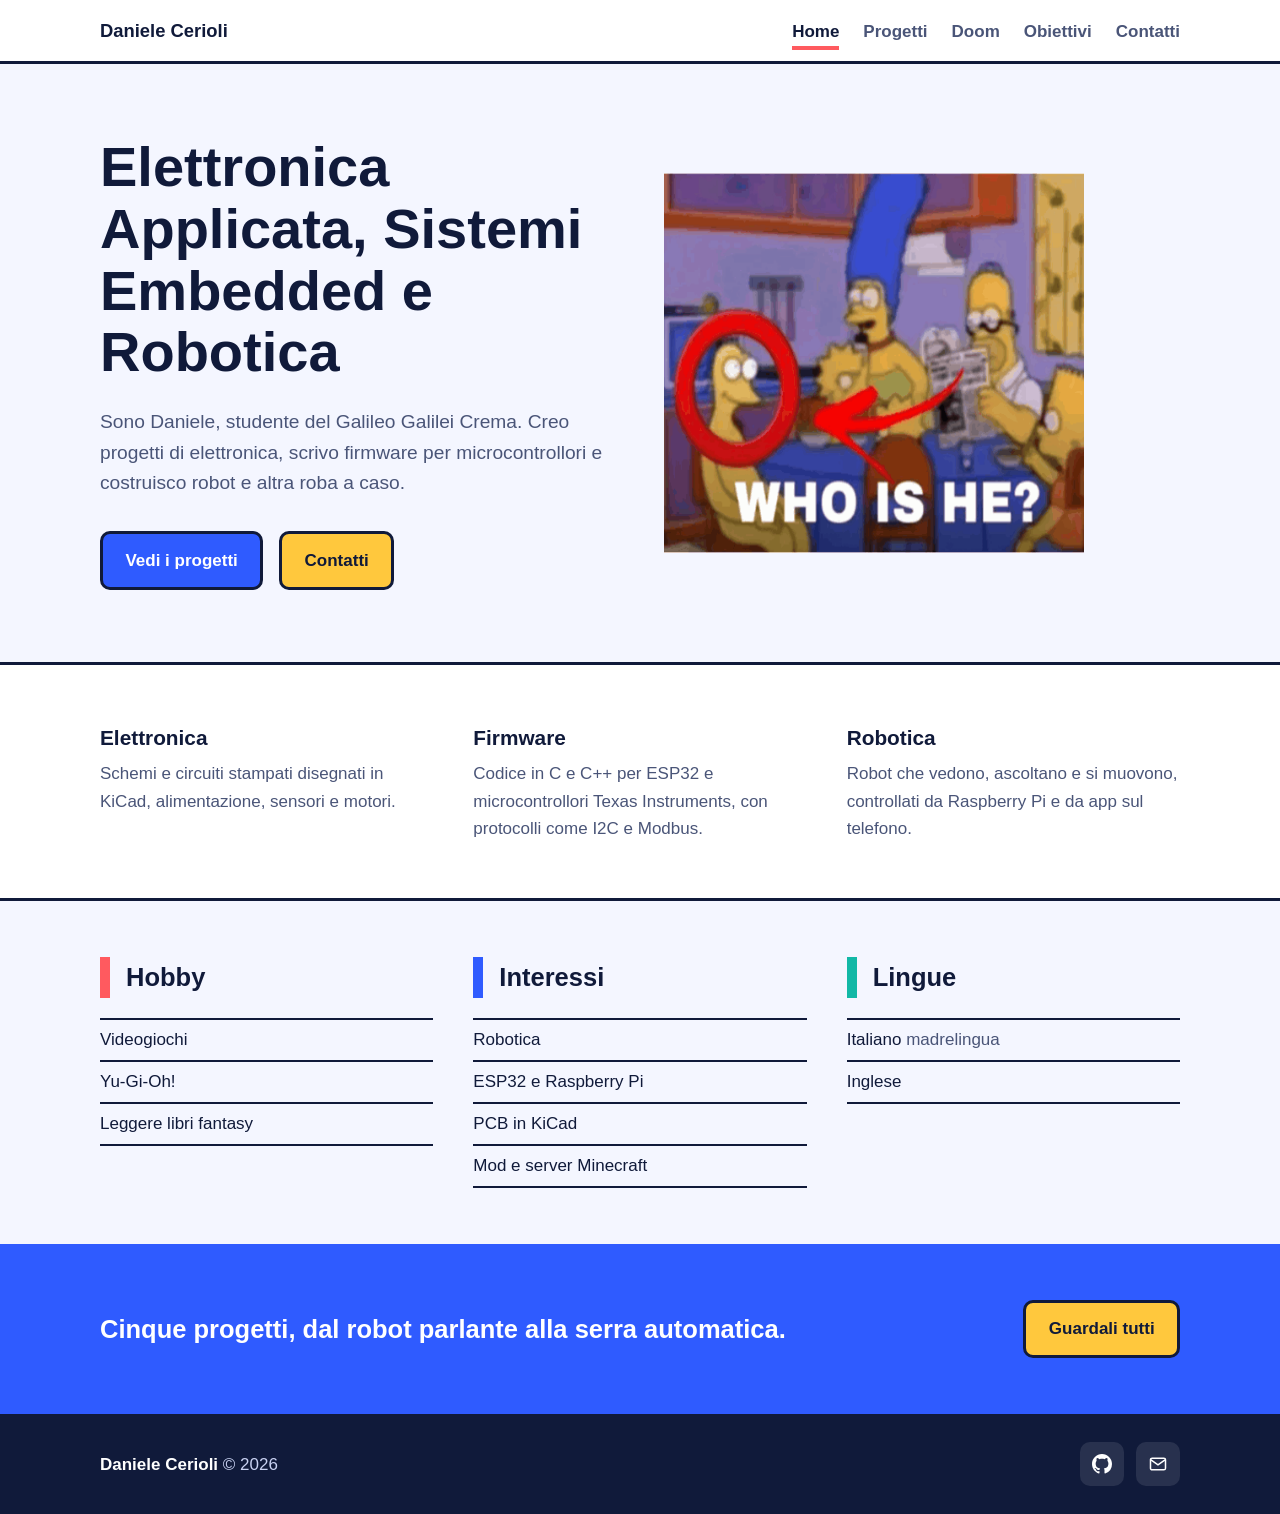
==== commit 5f99e49b: "sasad" ====
--- a/index.html
+++ b/index.html
@@ -7,17 +7,17 @@
     <link rel="icon" type="image/x-icon" href="resources/img/icon.png">
     <link rel="stylesheet" href="style.css">
 </head>
+
 <body>
     
     <svg width="0" height="0" style="position:absolute" aria-hidden="true" focusable="false">
         <symbol id="i-github" viewBox="0 0 16 16"><path d="M8 0C3.58 0 0 3.58 0 8c0 3.54 2.29 6.53 5.47 7.59.4.07.55-.17.55-.38 0-.19-.01-.82-.01-1.49-2.01.37-2.53-.49-2.69-.94-.09-.23-.48-.94-.82-1.13-.28-.15-.68-.52-.01-.53.63-.01 1.08.58 1.23.82.72 1.21 1.87.87 2.33.66.07-.52.28-.87.51-1.07-1.78-.2-3.64-.89-3.64-3.95 0-.87.31-1.59.82-2.15-.08-.2-.36-1.02.08-2.12 0 0 .67-.21 2.2.82.64-.18 1.32-.27 2-.27.68 0 1.36.09 2 .27 1.53-1.04 2.2-.82 2.2-.82.44 1.1.16 1.92.08 2.12.51.56.82 1.27.82 2.15 0 3.07-1.87 3.75-3.65 3.95.29.25.54.73.54 1.48 0 1.07-.01 1.93-.01 2.2 0 .21.15.46.55.38A8.013 8.013 0 0016 8c0-4.42-3.58-8-8-8z"/></symbol>
         <symbol id="i-mail" viewBox="0 0 24 24"><rect x="3" y="5" width="18" height="14" rx="2"/><polyline points="3.5,7 12,13 20.5,7"/></symbol>
-</svg>
+    </svg>
 
     <header class="site-header">
         <div class="wrap">
             <a href="index.html" class="brand">
-            <img src="resources/img/profile.png" alt="Logo" class="brand-logo">
                 Daniele Cerioli
             </a>
             <nav class="nav" aria-label="Principale">
@@ -36,7 +36,7 @@
         <section class="hero">
             <div class="wrap">
                 <div>
-                    <h1>Costruisco cose a caso che fanno cose</h1>
+                    <h1>Elettronica Applicata, Sistemi Embedded e Robotica</h1>
                     <p>Sono Daniele, studente del Galileo Galilei Crema. Creo progetti di elettronica, scrivo firmware per microcontrollori e costruisco robot e altra roba a caso.</p>
                     <div class="actions">
                         <a href="projects.html" class="btn btn-primary">Vedi i progetti</a>
@@ -114,4 +114,5 @@
     </footer>
 
 </body>
+
 </html>
--- a/style.css
+++ b/style.css
@@ -1,121 +1,457 @@
-:root {
-    --ink: #101a3a; --muted: #4a5578; --bg: #f4f6ff; --white: #fff;
-    --blue: #2f5bff; --coral: #ff5a5f; --sun: #ffc83d; --teal: #12b8a6; --violet: #7b4dff;
-    --blue-soft: #e4eaff; --coral-soft: #ffe3e4; --sun-soft: #fff1c7; --teal-soft: #d3f4ef; --violet-soft: #e9e1ff;
-}
-
-/* Base */
-* { box-sizing: border-box; }
+/* ==========================================
+   1. RESET E REGOLAZIONE BASE
+   ========================================== */
+
+/* Fa sì che padding e bordi non aumentino le dimensioni degli elementi */
+* {
+    box-sizing: border-box;
+}
+
 body {
-    margin: 0; min-height: 100vh; display: flex; flex-direction: column;
-    background: var(--bg); color: var(--ink);
-    font: 17px/1.6 "Segoe UI", Roboto, sans-serif;
-}
-h1, h2, p, ul { margin: 0; }
-h1, h2 { font-weight: 800; }
-ul { padding: 0; list-style: none; }
-img { max-width: 100%; display: block; }
-a { color: inherit; }
-main { flex: 1; }
-.wrap { width: min(1080px, 90%); margin: 0 auto; }
-.icon { width: 1.3em; height: 1.3em; fill: none; stroke: currentColor; stroke-width: 1.8; }
-.icon-fill { fill: currentColor; stroke: none; }
-
-/* Colori delle sezioni */
-.p-blue   { --c: var(--blue);   --soft: var(--blue-soft); }
-.p-coral  { --c: var(--coral);  --soft: var(--coral-soft); }
-.p-teal   { --c: var(--teal);   --soft: var(--teal-soft); }
-.p-violet { --c: var(--violet); --soft: var(--violet-soft); }
-.p-sun    { --c: var(--sun);    --soft: var(--sun-soft); }
-
-/* Header */
-.site-header { background: var(--white); border-bottom: 3px solid var(--ink); }
-.site-header .wrap { display: flex; flex-wrap: wrap; align-items: center; justify-content: space-between; gap: 1rem; padding: 1rem 0; }
-.brand { display: flex; align-items: center; gap: 0.75rem; font-weight: 800; font-size: 1.15rem; text-decoration: none; }
-.brand-logo { width: 28px; height: 28px; }
-.nav ul { display: flex; flex-wrap: wrap; gap: 1.5rem; }
-.nav a { padding: 0.35rem 0; font-weight: 600; text-decoration: none; color: var(--muted); border-bottom: 4px solid transparent; }
-.nav a.active { color: var(--ink); border-bottom-color: var(--coral); }
-
-/* Bottoni */
-.actions { display: flex; flex-wrap: wrap; gap: 1rem; margin-top: 2rem; }
-.btn { padding: 0.8rem 1.4rem; font-weight: 700; text-decoration: none; border: 3px solid var(--ink); border-radius: 10px; }
-.btn-primary { background: var(--blue); color: var(--white); }
-.btn-light { background: var(--sun); }
-
-/* Home */
-.hero { padding: 4.5rem 0; }
-.hero .wrap { display: grid; grid-template-columns: 1.1fr 0.9fr; gap: 3rem; align-items: center; }
-.hero h1 { font-size: 3.5rem; line-height: 1.1; }
-.hero p { margin-top: 1.5rem; font-size: 1.2rem; color: var(--muted); }
-.hero-art img { width: 100%; height: auto; }
-
-.skills { background: var(--white); border-block: 3px solid var(--ink); padding: 3.5rem 0; }
-.skills .wrap, .about .wrap { display: grid; grid-template-columns: repeat(3, 1fr); gap: 2.5rem; }
-.skill h2 { font-size: 1.3rem; }
-.skill p { margin-top: 0.4rem; color: var(--muted); }
-
-.about { padding: 3.5rem 0; }
-.about h2 { border-left: 10px solid var(--c); padding-left: 1rem; font-size: 1.5rem; }
-.list { margin-top: 1.25rem; }
-.list li { padding: 0.4rem 0; border-bottom: 2px solid var(--ink); }
-.list li:first-child { border-top: 2px solid var(--ink); }
-.list span { color: var(--muted); }
-
-.band { background: var(--blue); color: var(--white); padding: 3.5rem 0; }
-.band .wrap { display: flex; flex-wrap: wrap; align-items: center; justify-content: space-between; gap: 1.5rem; }
-.band h2 { font-size: 2rem; line-height: 1.2; }
-
-/* Pagine interne */
-.page-head { padding: 3.5rem 0 2.5rem; }
-.page-head h1 { font-size: 3rem; line-height: 1.1; }
-.page-head p { margin-top: 1rem; font-size: 1.15rem; color: var(--muted); }
-.bar { margin-top: 1.5rem; width: 140px; height: 8px; border-radius: 4px; background: linear-gradient(90deg, var(--blue) 25%, var(--coral) 25% 50%, var(--sun) 50% 75%, var(--teal) 75%); }
-.banner-image-container img { width: 100%; height: auto; border-radius: 16px; }
-.page-head + .projects-banner { margin-bottom: 7rem; }
+    margin: 0;
+    background-color: #f4f6ff;
+    color: #101a3a;
+    font-family: "Segoe UI", Roboto, sans-serif;
+    font-size: 17px;
+    line-height: 1.6;
+}
+
+/* Rimuoviamo i margini di default da titoli, paragrafi e liste */
+h1, h2, p, ul {
+    margin: 0;
+}
+
+h1, h2 {
+    font-weight: 800;
+}
+
+ul {
+    padding: 0;
+    list-style: none; /* Rimuove i pallini dalle liste */
+}
+
+img {
+    max-width: 100%;
+    display: block;
+}
+
+a {
+    color: inherit;
+}
+
+/* Contenitore centrale per limitare la larghezza della pagina */
+.wrap {
+    max-width: 1080px;
+    width: 90%;
+    margin: 0 auto; /* Centra il contenitore nella pagina */
+}
+
+/* Dimensioni e stile delle icone SVG */
+.icon {
+    width: 20px;
+    height: 20px;
+    fill: none;
+    stroke: currentColor;
+    stroke-width: 1.8;
+}
+
+.icon-fill {
+    fill: currentColor;
+    stroke: none;
+}
+
+
+/* ==========================================
+   2. HEADER E NAVIGAZIONE
+   ========================================== */
+
+.site-header {
+    background-color: #ffffff;
+    border-bottom: 3px solid #101a3a;
+}
+
+/* Mette logo e menu uno accanto all'altro */
+.site-header .wrap {
+    display: flex;
+    align-items: center;
+    justify-content: space-between;
+    padding: 1rem 0;
+}
+
+.brand {
+    display: flex;
+    align-items: center;
+    gap: 0.75rem;
+    font-weight: 800;
+    font-size: 1.15rem;
+    text-decoration: none;
+}
+
+.brand-logo {
+    width: 28px;
+    height: 28px;
+}
+
+/* Menu di navigazione */
+.nav ul {
+    display: flex;
+    gap: 1.5rem;
+}
+
+.nav a {
+    padding: 0.35rem 0;
+    font-weight: 600;
+    text-decoration: none;
+    color: #4a5578;
+    border-bottom: 4px solid transparent; /* Bordo invisibile di base */
+}
+
+/* Link del menu attivo */
+.nav a.active {
+    color: #101a3a;
+    border-bottom-color: #ff5a5f; /* Bordo rosso sotto la voce attiva */
+}
+
+
+/* ==========================================
+   3. BOTTONI
+   ========================================== */
+
+.actions {
+    display: flex;
+    gap: 1rem;
+    margin-top: 2rem;
+}
+
+.btn {
+    padding: 0.8rem 1.4rem;
+    font-weight: 700;
+    text-decoration: none;
+    border: 3px solid #101a3a;
+    border-radius: 10px;
+}
+
+.btn-primary {
+    background-color: #2f5bff;
+    color: #ffffff;
+}
+
+.btn-light {
+    background-color: #ffc83d;
+    color: #101a3a;
+}
+
+
+/* ==========================================
+   4. SEZIONI HOME (Hero, Skills, About)
+   ========================================== */
+
+/* Hero: Sezione principale iniziale */
+.hero {
+    padding: 4.5rem 0;
+}
+
+.hero .wrap {
+    display: grid;
+    grid-template-columns: 1fr 1fr; /* Due colonne uguali */
+    gap: 3rem;
+    align-items: center;
+}
+
+.hero h1 {
+    font-size: 3.5rem;
+    line-height: 1.1;
+}
+
+.hero p {
+    margin-top: 1.5rem;
+    font-size: 1.2rem;
+    color: #4a5578;
+}
+
+/* Skills: Griglia a 3 colonne */
+.skills {
+    background-color: #ffffff;
+    border-top: 3px solid #101a3a;
+    border-bottom: 3px solid #101a3a;
+    padding: 3.5rem 0;
+}
+
+.skills .wrap, 
+.about .wrap {
+    display: grid;
+    grid-template-columns: 1fr 1fr 1fr; /* Tre colonne uguali */
+    gap: 2.5rem;
+}
+
+.skill h2 {
+    font-size: 1.3rem;
+}
+
+.skill p {
+    margin-top: 0.4rem;
+    color: #4a5578;
+}
+
+/* About: Sezione informazioni */
+.about {
+    padding: 3.5rem 0;
+}
+
+.list {
+    margin-top: 1.25rem;
+}
+
+.list li {
+    padding: 0.4rem 0;
+    border-bottom: 2px solid #101a3a;
+}
+
+.list li:first-child {
+    border-top: 2px solid #101a3a;
+}
+
+.list span {
+    color: #4a5578;
+}
+
+/* Fascia blu evidenziata */
+.band {
+    background-color: #2f5bff;
+    color: #ffffff;
+    padding: 3.5rem 0;
+}
+
+.band .wrap {
+    display: flex;
+    align-items: center;
+    justify-content: space-between;
+}
+
+
+/* ==========================================
+   5. PAGINE INTERNE (Progetti, Obiettivi, Contatti)
+   ========================================== */
+
+.page-head {
+    padding: 3.5rem 0 2.5rem;
+}
+
+.page-head h1 {
+    font-size: 3rem;
+}
+
+.page-head p {
+    margin-top: 1rem;
+    font-size: 1.15rem;
+    color: #4a5578;
+}
+
+/* Bordo decorativo colorato sotto l'intestazione */
+.bar {
+    margin-top: 1.5rem;
+    width: 140px;
+    height: 8px;
+    border-radius: 4px;
+    background-color: #2f5bff;
+}
+
+.banner-image-container img {
+    width: 100%;
+    border-radius: 16px;
+}
 
 /* Progetti */
-.project { padding: 3.5rem 0; border-top: 3px solid var(--ink); }
-.project .wrap { display: grid; grid-template-columns: 1fr 1fr; gap: 3.5rem; align-items: center; }
-.project:nth-of-type(even) .text { order: 2; }
-.project h2 { display: flex; align-items: center; gap: 0.85rem; border-left: 10px solid var(--c); padding-left: 1rem; font-size: 2rem; line-height: 1.1; }
-.project-logo { width: 1.8em; height: 1.8em; flex-shrink: 0; }
-.project-logo img { width: 100%; height: 100%; object-fit: cover; }
-.lead { margin-top: 1.1rem; font-size: 1.2rem; font-weight: 600; }
-.detail { margin-top: 0.9rem; color: var(--muted); }
-.tags { display: flex; flex-wrap: wrap; gap: 0.5rem; margin-top: 1.4rem; }
-.tags li { padding: 0.2rem 0.7rem; font-size: 0.85rem; font-weight: 700; background: var(--soft); border: 2px solid var(--c); border-radius: 6px; }
-.shot { position: relative; aspect-ratio: 4 / 3; background: var(--soft); border: 4px solid var(--c); border-radius: 14px; overflow: hidden; }
-.shot img { position: absolute; width: 100%; height: 100%; object-fit: cover; }
+.project {
+    padding: 3.5rem 0;
+    border-top: 3px solid #101a3a;
+}
+
+.project .wrap {
+    display: grid;
+    grid-template-columns: 1fr 1fr; /* Testo a sinistra, immagine a destra */
+    gap: 3.5rem;
+    align-items: center;
+}
+
+.project h2 {
+    display: flex;
+    align-items: center;
+    gap: 0.85rem;
+    font-size: 2rem;
+}
+
+.project-logo {
+    width: 30px;
+    height: 30px;
+}
+
+.lead {
+    margin-top: 1.1rem;
+    font-size: 1.2rem;
+    font-weight: 600;
+}
+
+.detail {
+    margin-top: 0.9rem;
+    color: #4a5578;
+}
+
+/* Tag/Etichette sotto i progetti */
+.tags {
+    display: flex;
+    gap: 0.5rem;
+    margin-top: 1.4rem;
+}
+
+.tags li {
+    padding: 0.2rem 0.7rem;
+    font-size: 0.85rem;
+    font-weight: 700;
+    background-color: #e4eaff;
+    border: 2px solid #2f5bff;
+    border-radius: 6px;
+}
+
+/* Anteprima del progetto (Screenshot) */
+.shot {
+    border: 4px solid #101a3a;
+    border-radius: 14px;
+    overflow: hidden;
+}
+
+.shot img {
+    width: 100%;
+    display: block;
+}
+
+/* COLORI DELLE SEZIONI (Linee e sfondi personalizzati) */
+.p-blue h2, .p-coral h2, .p-teal h2, .p-violet h2, .p-sun h2 {
+    border-left: 10px solid;
+    padding-left: 1rem;
+}
+
+.p-blue h2   { border-color: #2f5bff; }
+.p-coral h2  { border-color: #ff5a5f; }
+.p-teal h2   { border-color: #12b8a6; }
+.p-violet h2 { border-color: #7b4dff; }
+.p-sun h2    { border-color: #ffc83d; }
 
 /* Obiettivi */
-.goals { padding: 1.5rem 0 4rem; }
-.goal { padding: 2rem 0; border-top: 3px solid var(--ink); }
-.goal h2 { border-left: 10px solid var(--c); padding-left: 1rem; font-size: 1.5rem; line-height: 1.2; }
-.goal p { margin: 0.5rem 0 0 calc(10px + 1rem); color: var(--muted); }
+.goals {
+    padding: 1.5rem 0 4rem;
+}
+
+.goal {
+    padding: 2rem 0;
+    border-top: 3px solid #101a3a;
+}
+
+.goal p {
+    margin-top: 0.5rem;
+    padding-left: 1.6rem;
+    color: #4a5578;
+}
 
 /* Contatti */
-.contacts { padding: 1.5rem 0 4rem; }
-.contact { display: block; padding: 0.6rem 0 0.6rem 1rem; margin: 1.1rem 0; border-left: 10px solid var(--c); text-decoration: none; }
-.contact strong { display: block; font-size: 1.15rem; }
-.handle { color: var(--muted); font-size: 0.95rem; }
-
-/* Doom */
-.game-wrap { padding-bottom: 4rem; }
-.game { aspect-ratio: 4 / 3; max-width: 900px; background: #000; border: 4px solid var(--coral); border-radius: 14px; overflow: hidden; }
-
-/* Footer */
-.site-footer { background: var(--ink); color: #c9d2f2; }
-.site-footer .wrap { display: flex; flex-wrap: wrap; align-items: center; justify-content: space-between; gap: 1rem; padding: 1.75rem 0; }
-.site-footer strong { color: var(--white); }
-.socials { display: flex; gap: 0.75rem; }
-.socials a { width: 44px; height: 44px; display: grid; place-items: center; border-radius: 10px; color: var(--white); background: rgba(255, 255, 255, 0.1); }
-
-/* Mobile */
+.contacts {
+    padding: 1.5rem 0 4rem;
+}
+
+.contact {
+    display: block;
+    padding: 0.6rem 0 0.6rem 1rem;
+    margin: 1.1rem 0;
+    text-decoration: none;
+}
+
+.contact strong {
+    display: block;
+    font-size: 1.15rem;
+}
+
+.handle {
+    color: #4a5578;
+    font-size: 0.95rem;
+}
+
+/* Doom Page */
+.game-wrap {
+    padding-bottom: 4rem;
+}
+
+.game {
+    max-width: 900px;
+    background-color: #000000;
+    border: 4px solid #ff5a5f;
+    border-radius: 14px;
+    overflow: hidden;
+}
+
+
+/* ==========================================
+   6. FOOTER
+   ========================================== */
+
+.site-footer {
+    background-color: #101a3a;
+    color: #c9d2f2;
+}
+
+.site-footer .wrap {
+    display: flex;
+    align-items: center;
+    justify-content: space-between;
+    padding: 1.75rem 0;
+}
+
+.site-footer strong {
+    color: #ffffff;
+}
+
+.socials {
+    display: flex;
+    gap: 0.75rem;
+}
+
+.socials a {
+    width: 44px;
+    height: 44px;
+    display: flex;
+    align-items: center;
+    justify-content: center;
+    border-radius: 10px;
+    color: #ffffff;
+    background-color: rgba(255, 255, 255, 0.1);
+}
+
+
+/* ==========================================
+   7. RESPONSIVE (DISPOSITIVI MOBILI)
+   ========================================== */
+
+/* Quando lo schermo è più stretto di 820px (tablet e telefoni) */
 @media (max-width: 820px) {
-    .hero .wrap, .project .wrap { grid-template-columns: 1fr; gap: 2.5rem; }
-    .skills .wrap, .about .wrap { grid-template-columns: 1fr; gap: 2rem; }
-    .project:nth-of-type(even) .text { order: 0; }
-    .hero h1 { font-size: 2.5rem; }
-    .page-head h1 { font-size: 2.2rem; }
+    /* Passa da griglie a più colonne a 1 singola colonna verticale */
+    .hero .wrap, 
+    .project .wrap,
+    .skills .wrap, 
+    .about .wrap {
+        grid-template-columns: 1fr;
+        gap: 2rem;
+    }
+    
+    .site-header .wrap,
+    .site-footer .wrap {
+        flex-direction: column;
+        gap: 1rem;
+    }
+
+    .hero h1 {
+        font-size: 2.5rem;
+    }
+
+    .page-head h1 {
+        font-size: 2.2rem;
+    }
 }
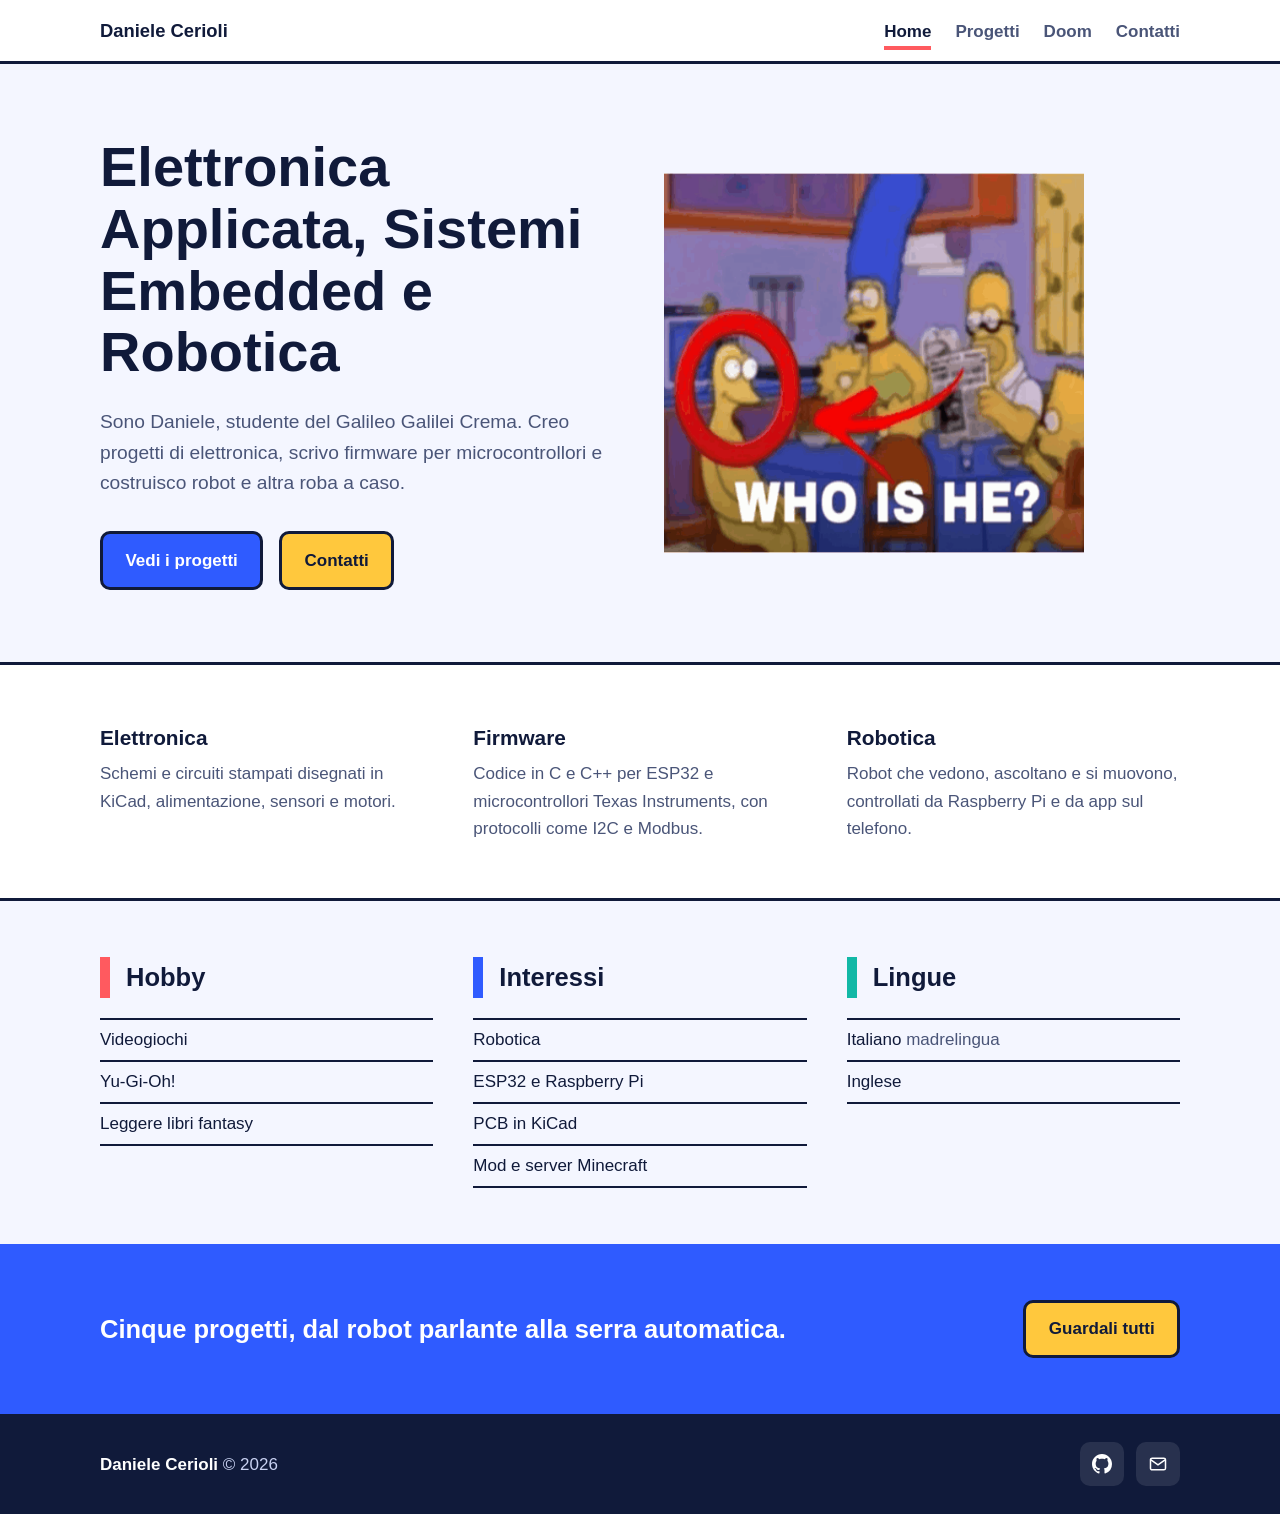
==== commit d5a6e62c: "afsfsdsf" ====
--- a/index.html
+++ b/index.html
@@ -25,7 +25,6 @@
                     <li><a href="index.html" class="active" aria-current="page">Home</a></li>
                     <li><a href="projects.html">Progetti</a></li>
                     <li><a href="doom.html">Doom</a></li>
-                    <li><a href="obiettivi.html">Obiettivi</a></li>
                     <li><a href="contatti.html">Contatti</a></li>
                 </ul>
             </nav>
--- a/style.css
+++ b/style.css
@@ -228,11 +228,6 @@
     justify-content: space-between;
 }
 
-
-/* ==========================================
-   5. PAGINE INTERNE (Progetti, Obiettivi, Contatti)
-   ========================================== */
-
 .page-head {
     padding: 3.5rem 0 2.5rem;
 }
@@ -247,7 +242,6 @@
     color: #4a5578;
 }
 
-/* Bordo decorativo colorato sotto l'intestazione */
 .bar {
     margin-top: 1.5rem;
     width: 140px;
@@ -269,7 +263,7 @@
 
 .project .wrap {
     display: grid;
-    grid-template-columns: 1fr 1fr; /* Testo a sinistra, immagine a destra */
+    grid-template-columns: 1fr 1fr;
     gap: 3.5rem;
     align-items: center;
 }
@@ -297,7 +291,6 @@
     color: #4a5578;
 }
 
-/* Tag/Etichette sotto i progetti */
 .tags {
     display: flex;
     gap: 0.5rem;
@@ -313,7 +306,6 @@
     border-radius: 6px;
 }
 
-/* Anteprima del progetto (Screenshot) */
 .shot {
     border: 4px solid #101a3a;
     border-radius: 14px;
@@ -325,7 +317,6 @@
     display: block;
 }
 
-/* COLORI DELLE SEZIONI (Linee e sfondi personalizzati) */
 .p-blue h2, .p-coral h2, .p-teal h2, .p-violet h2, .p-sun h2 {
     border-left: 10px solid;
     padding-left: 1rem;
@@ -388,11 +379,6 @@
     overflow: hidden;
 }
 
-
-/* ==========================================
-   6. FOOTER
-   ========================================== */
-
 .site-footer {
     background-color: #101a3a;
     color: #c9d2f2;
@@ -425,14 +411,8 @@
     background-color: rgba(255, 255, 255, 0.1);
 }
 
-
-/* ==========================================
-   7. RESPONSIVE (DISPOSITIVI MOBILI)
-   ========================================== */
-
-/* Quando lo schermo è più stretto di 820px (tablet e telefoni) */
+/* roba doom */
 @media (max-width: 820px) {
-    /* Passa da griglie a più colonne a 1 singola colonna verticale */
     .hero .wrap, 
     .project .wrap,
     .skills .wrap, 
